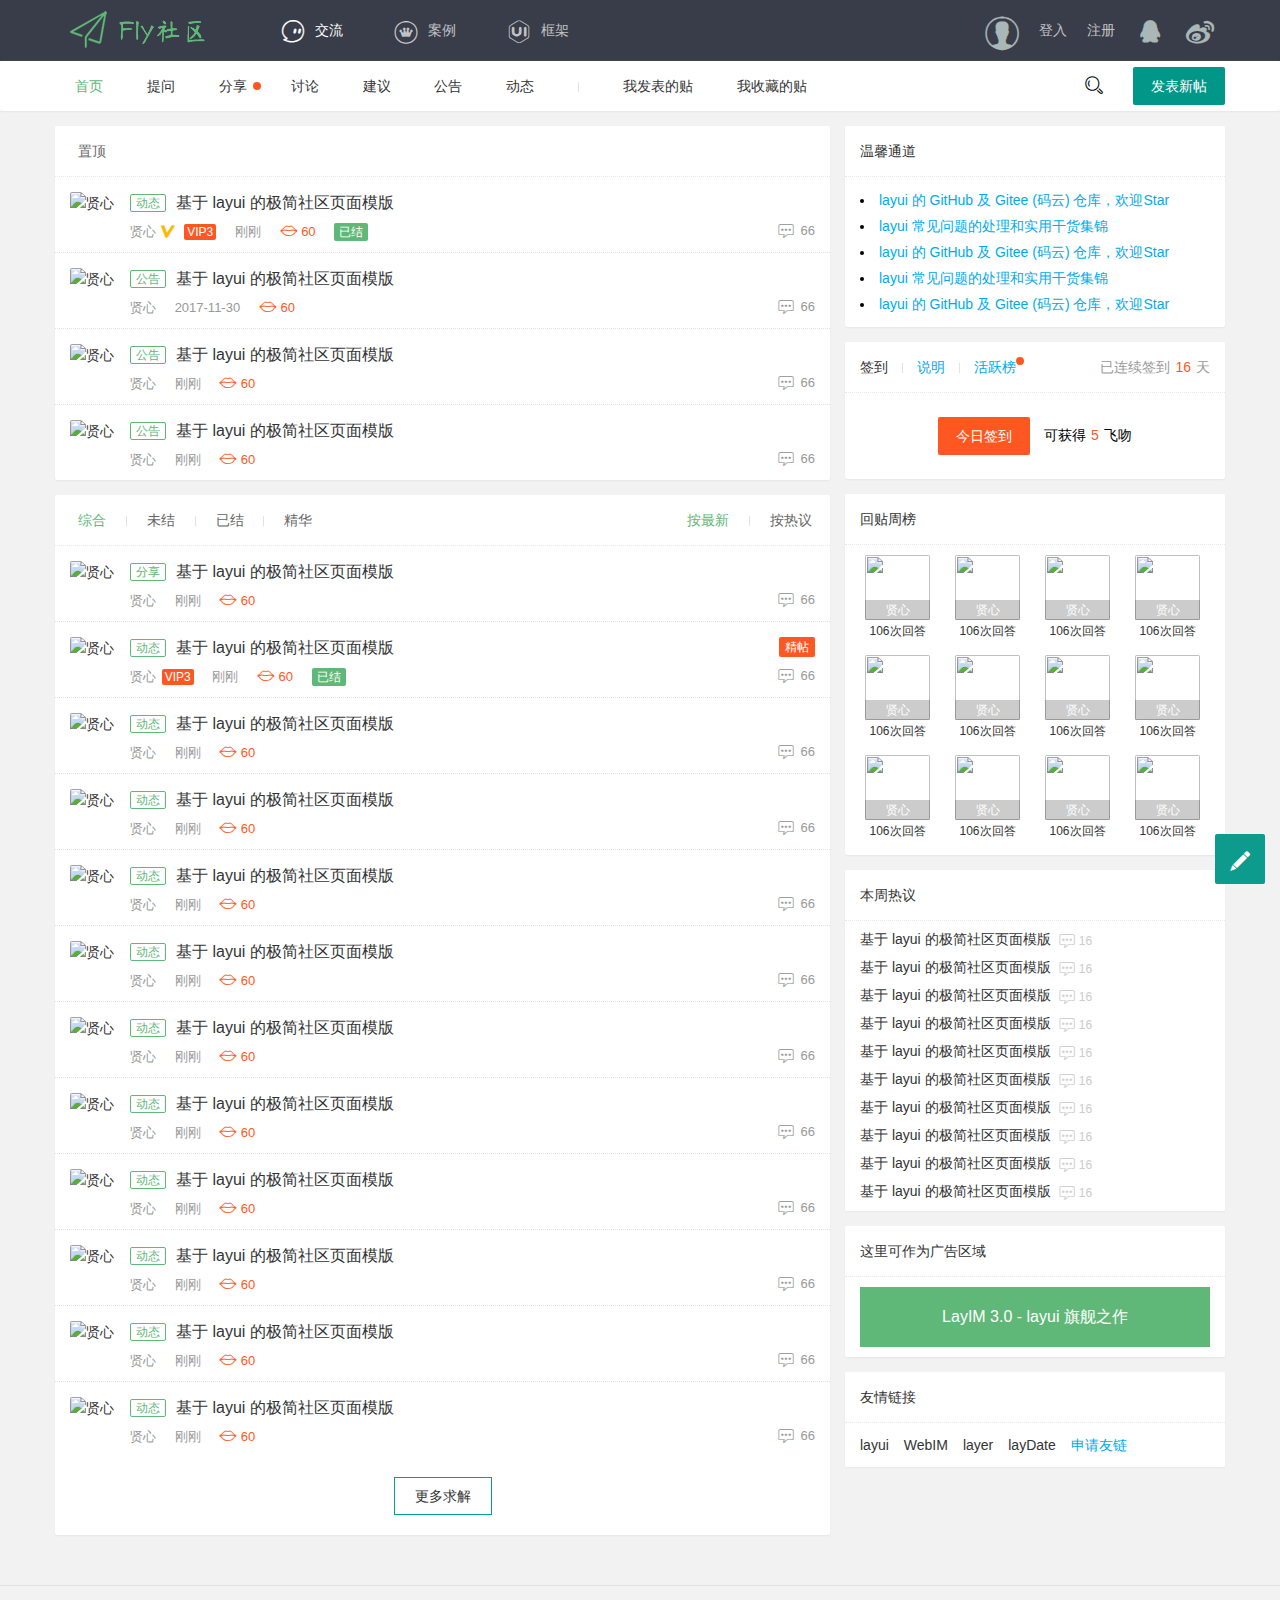
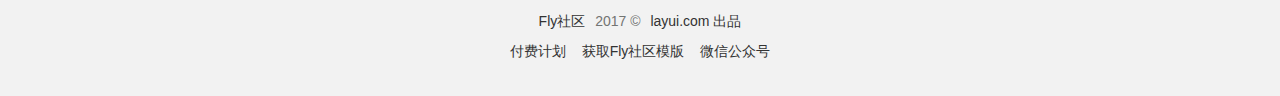
==== ui/html/index.html @ 2e4b416d "UI设计" ====
<!DOCTYPE html>
<html>
<head>
  <meta charset="utf-8">
  <title>基于 layui 的极简社区页面模版</title>
  <meta name="viewport" content="width=device-width, initial-scale=1, maximum-scale=1">
  <meta name="keywords" content="fly,layui,前端社区">
  <meta name="description" content="Fly社区是模块化前端UI框架Layui的官网社区，致力于为web开发提供强劲动力">
  <link rel="stylesheet" href="../res/layui/css/layui.css">
  <link rel="stylesheet" href="../res/css/global.css">
</head>
<body>

<div class="fly-header layui-bg-black">
  <div class="layui-container">
    <a class="fly-logo" href="/">
      <img src="../res/images/logo.png" alt="layui">
    </a>
    <ul class="layui-nav fly-nav layui-hide-xs">
      <li class="layui-nav-item layui-this">
        <a href="/"><i class="iconfont icon-jiaoliu"></i>交流</a>
      </li>
      <li class="layui-nav-item">
        <a href="case/case.html"><i class="iconfont icon-iconmingxinganli"></i>案例</a>
      </li>
      <li class="layui-nav-item">
        <a href="http://www.layui.com/" target="_blank"><i class="iconfont icon-ui"></i>框架</a>
      </li>
    </ul>
    
    <ul class="layui-nav fly-nav-user">
      
      <!-- 未登入的状态 -->
      <li class="layui-nav-item">
        <a class="iconfont icon-touxiang layui-hide-xs" href="user/login.html"></a>
      </li>
      <li class="layui-nav-item">
        <a href="user/login.html">登入</a>
      </li>
      <li class="layui-nav-item">
        <a href="user/reg.html">注册</a>
      </li>
      <li class="layui-nav-item layui-hide-xs">
        <a href="/app/qq/" onclick="layer.msg('正在通过QQ登入', {icon:16, shade: 0.1, time:0})" title="QQ登入" class="iconfont icon-qq"></a>
      </li>
      <li class="layui-nav-item layui-hide-xs">
        <a href="/app/weibo/" onclick="layer.msg('正在通过微博登入', {icon:16, shade: 0.1, time:0})" title="微博登入" class="iconfont icon-weibo"></a>
      </li>
      
      <!-- 登入后的状态 -->
      <!--
      <li class="layui-nav-item">
        <a class="fly-nav-avatar" href="javascript:;">
          <cite class="layui-hide-xs">贤心</cite>
          <i class="iconfont icon-renzheng layui-hide-xs" title="认证信息：layui 作者"></i>
          <i class="layui-badge fly-badge-vip layui-hide-xs">VIP3</i>
          <img src="https://tva1.sinaimg.cn/crop.0.0.118.118.180/5db11ff4gw1e77d3nqrv8j203b03cweg.jpg">
        </a>
        <dl class="layui-nav-child">
          <dd><a href="user/set.html"><i class="layui-icon">&#xe620;</i>基本设置</a></dd>
          <dd><a href="user/message.html"><i class="iconfont icon-tongzhi" style="top: 4px;"></i>我的消息</a></dd>
          <dd><a href="user/home.html"><i class="layui-icon" style="margin-left: 2px; font-size: 22px;">&#xe68e;</i>我的主页</a></dd>
          <hr style="margin: 5px 0;">
          <dd><a href="/user/logout/" style="text-align: center;">退出</a></dd>
        </dl>
      </li>
      -->
    </ul>
  </div>
</div>

<div class="fly-panel fly-column">
  <div class="layui-container">
    <ul class="layui-clear">
      <li class="layui-hide-xs layui-this"><a href="/">首页</a></li> 
      <li><a href="jie/index.html">提问</a></li> 
      <li><a href="jie/index.html">分享<span class="layui-badge-dot"></span></a></li> 
      <li><a href="jie/index.html">讨论</a></li> 
      <li><a href="jie/index.html">建议</a></li> 
      <li><a href="jie/index.html">公告</a></li> 
      <li><a href="jie/index.html">动态</a></li> 
      <li class="layui-hide-xs layui-hide-sm layui-show-md-inline-block"><span class="fly-mid"></span></li> 
      
      <!-- 用户登入后显示 -->
      <li class="layui-hide-xs layui-hide-sm layui-show-md-inline-block"><a href="user/index.html">我发表的贴</a></li> 
      <li class="layui-hide-xs layui-hide-sm layui-show-md-inline-block"><a href="user/index.html#collection">我收藏的贴</a></li> 
    </ul> 
    
    <div class="fly-column-right layui-hide-xs"> 
      <span class="fly-search"><i class="layui-icon"></i></span> 
      <a href="jie/add.html" class="layui-btn">发表新帖</a> 
    </div> 
    <div class="layui-hide-sm layui-show-xs-block" style="margin-top: -10px; padding-bottom: 10px; text-align: center;"> 
      <a href="jie/add.html" class="layui-btn">发表新帖</a> 
    </div> 
  </div>
</div>

<div class="layui-container">
  <div class="layui-row layui-col-space15">
    <div class="layui-col-md8">
      <div class="fly-panel">
        <div class="fly-panel-title fly-filter">
          <a>置顶</a>
          <a href="#signin" class="layui-hide-sm layui-show-xs-block fly-right" id="LAY_goSignin" style="color: #FF5722;">去签到</a>
        </div>
        <ul class="fly-list">
          <li>
            <a href="user/home.html" class="fly-avatar">
              <img src="https://tva1.sinaimg.cn/crop.0.0.118.118.180/5db11ff4gw1e77d3nqrv8j203b03cweg.jpg" alt="贤心">
            </a>
            <h2>
              <a class="layui-badge">动态</a>
              <a href="jie/detail.html">基于 layui 的极简社区页面模版</a>
            </h2>
            <div class="fly-list-info">
              <a href="user/home.html" link>
                <cite>贤心</cite>
                <i class="iconfont icon-renzheng" title="认证信息：XXX"></i>
                <i class="layui-badge fly-badge-vip">VIP3</i>
              </a>
              <span>刚刚</span>
              
              <span class="fly-list-kiss layui-hide-xs" title="悬赏飞吻"><i class="iconfont icon-kiss"></i> 60</span>
              <span class="layui-badge fly-badge-accept layui-hide-xs">已结</span>
              <span class="fly-list-nums"> 
                <i class="iconfont icon-pinglun1" title="回答"></i> 66
              </span>
            </div>
            <div class="fly-list-badge">
              <!--
              <span class="layui-badge layui-bg-black">置顶</span>
              <span class="layui-badge layui-bg-red">精帖</span>
              -->
            </div>
          </li>
          <li>
            <a href="user/home.html" class="fly-avatar">
              <img src="https://tva1.sinaimg.cn/crop.0.0.118.118.180/5db11ff4gw1e77d3nqrv8j203b03cweg.jpg" alt="贤心">
            </a>
            <h2>
              <a class="layui-badge">公告</a>
              <a href="jie/detail.html">基于 layui 的极简社区页面模版</a>
            </h2>
            <div class="fly-list-info">
              <a href="user/home.html" link>
                <cite>贤心</cite>
                <!--
                <i class="iconfont icon-renzheng" title="认证信息：XXX"></i>
                <i class="layui-badge fly-badge-vip">VIP3</i>
                -->
              </a>
              <span>2017-11-30</span>
              
              <span class="fly-list-kiss layui-hide-xs" title="悬赏飞吻"><i class="iconfont icon-kiss"></i> 60</span>
              <!--<span class="layui-badge fly-badge-accept layui-hide-xs">已结</span>-->
              <span class="fly-list-nums"> 
                <i class="iconfont icon-pinglun1" title="回答"></i> 66
              </span>
            </div>
            <div class="fly-list-badge">
              <!--
              <span class="layui-badge layui-bg-black">置顶</span>
              <span class="layui-badge layui-bg-red">精帖</span>
              -->
            </div>
          </li>
          <li>
            <a href="user/home.html" class="fly-avatar">
              <img src="https://tva1.sinaimg.cn/crop.0.0.118.118.180/5db11ff4gw1e77d3nqrv8j203b03cweg.jpg" alt="贤心">
            </a>
            <h2>
              <a class="layui-badge">公告</a>
              <a href="jie/detail.html">基于 layui 的极简社区页面模版</a>
            </h2>
            <div class="fly-list-info">
              <a href="user/home.html" link>
                <cite>贤心</cite>
                <!--
                <i class="iconfont icon-renzheng" title="认证信息：XXX"></i>
                <i class="layui-badge fly-badge-vip">VIP3</i>
                -->
              </a>
              <span>刚刚</span>
              
              <span class="fly-list-kiss layui-hide-xs" title="悬赏飞吻"><i class="iconfont icon-kiss"></i> 60</span>
              <!--<span class="layui-badge fly-badge-accept layui-hide-xs">已结</span>-->
              <span class="fly-list-nums"> 
                <i class="iconfont icon-pinglun1" title="回答"></i> 66
              </span>
            </div>
            <div class="fly-list-badge">
              <!--
              <span class="layui-badge layui-bg-black">置顶</span>
              <span class="layui-badge layui-bg-red">精帖</span>
              -->
            </div>
          </li>
          <li>
            <a href="user/home.html" class="fly-avatar">
              <img src="https://tva1.sinaimg.cn/crop.0.0.118.118.180/5db11ff4gw1e77d3nqrv8j203b03cweg.jpg" alt="贤心">
            </a>
            <h2>
              <a class="layui-badge">公告</a>
              <a href="jie/detail.html">基于 layui 的极简社区页面模版</a>
            </h2>
            <div class="fly-list-info">
              <a href="user/home.html" link>
                <cite>贤心</cite>
                <!--
                <i class="iconfont icon-renzheng" title="认证信息：XXX"></i>
                <i class="layui-badge fly-badge-vip">VIP3</i>
                -->
              </a>
              <span>刚刚</span>
              
              <span class="fly-list-kiss layui-hide-xs" title="悬赏飞吻"><i class="iconfont icon-kiss"></i> 60</span>
              <!--<span class="layui-badge fly-badge-accept layui-hide-xs">已结</span>-->
              <span class="fly-list-nums"> 
                <i class="iconfont icon-pinglun1" title="回答"></i> 66
              </span>
            </div>
            <div class="fly-list-badge">
              <!--
              <span class="layui-badge layui-bg-black">置顶</span>
              <span class="layui-badge layui-bg-red">精帖</span>
              -->
            </div>
          </li>
        </ul>
      </div>

      <div class="fly-panel" style="margin-bottom: 0;">
        
        <div class="fly-panel-title fly-filter">
          <a href="" class="layui-this">综合</a>
          <span class="fly-mid"></span>
          <a href="">未结</a>
          <span class="fly-mid"></span>
          <a href="">已结</a>
          <span class="fly-mid"></span>
          <a href="">精华</a>
          <span class="fly-filter-right layui-hide-xs">
            <a href="" class="layui-this">按最新</a>
            <span class="fly-mid"></span>
            <a href="">按热议</a>
          </span>
        </div>

        <ul class="fly-list">          
          <li>
            <a href="user/home.html" class="fly-avatar">
              <img src="https://tva1.sinaimg.cn/crop.0.0.118.118.180/5db11ff4gw1e77d3nqrv8j203b03cweg.jpg" alt="贤心">
            </a>
            <h2>
              <a class="layui-badge">分享</a>
              <a href="jie/detail.html">基于 layui 的极简社区页面模版</a>
            </h2>
            <div class="fly-list-info">
              <a href="user/home.html" link>
                <cite>贤心</cite>
                <!--
                <i class="iconfont icon-renzheng" title="认证信息：XXX"></i>
                <i class="layui-badge fly-badge-vip">VIP3</i>
                -->
              </a>
              <span>刚刚</span>
              
              <span class="fly-list-kiss layui-hide-xs" title="悬赏飞吻"><i class="iconfont icon-kiss"></i> 60</span>
              <!--<span class="layui-badge fly-badge-accept layui-hide-xs">已结</span>-->
              <span class="fly-list-nums"> 
                <i class="iconfont icon-pinglun1" title="回答"></i> 66
              </span>
            </div>
            <div class="fly-list-badge">
              <!--<span class="layui-badge layui-bg-red">精帖</span>-->
            </div>
          </li>
          <li>
            <a href="user/home.html" class="fly-avatar">
              <img src="https://tva1.sinaimg.cn/crop.0.0.118.118.180/5db11ff4gw1e77d3nqrv8j203b03cweg.jpg" alt="贤心">
            </a>
            <h2>
              <a class="layui-badge">动态</a>
              <a href="jie/detail.html">基于 layui 的极简社区页面模版</a>
            </h2>
            <div class="fly-list-info">
              <a href="user/home.html" link>
                <cite>贤心</cite>
                <!--<i class="iconfont icon-renzheng" title="认证信息：XXX"></i>-->
                <i class="layui-badge fly-badge-vip">VIP3</i>
              </a>
              <span>刚刚</span>
              
              <span class="fly-list-kiss layui-hide-xs" title="悬赏飞吻"><i class="iconfont icon-kiss"></i> 60</span>
              <span class="layui-badge fly-badge-accept layui-hide-xs">已结</span>
              <span class="fly-list-nums"> 
                <i class="iconfont icon-pinglun1" title="回答"></i> 66
              </span>
            </div>
            <div class="fly-list-badge">
              <span class="layui-badge layui-bg-red">精帖</span>
            </div>
          </li>
          <li>
            <a href="user/home.html" class="fly-avatar">
              <img src="https://tva1.sinaimg.cn/crop.0.0.118.118.180/5db11ff4gw1e77d3nqrv8j203b03cweg.jpg" alt="贤心">
            </a>
            <h2>
              <a class="layui-badge">动态</a>
              <a href="jie/detail.html">基于 layui 的极简社区页面模版</a>
            </h2>
            <div class="fly-list-info">
              <a href="user/home.html" link>
                <cite>贤心</cite>
                <!--
                <i class="iconfont icon-renzheng" title="认证信息：XXX"></i>
                <i class="layui-badge fly-badge-vip">VIP3</i>
                -->
              </a>
              <span>刚刚</span>
              
              <span class="fly-list-kiss layui-hide-xs" title="悬赏飞吻"><i class="iconfont icon-kiss"></i> 60</span>
              <!--<span class="layui-badge fly-badge-accept layui-hide-xs">已结</span>-->
              <span class="fly-list-nums"> 
                <i class="iconfont icon-pinglun1" title="回答"></i> 66
              </span>
            </div>
            <div class="fly-list-badge">
              <!--<span class="layui-badge layui-bg-red">精帖</span>-->
            </div>
          </li>
          <li>
            <a href="user/home.html" class="fly-avatar">
              <img src="https://tva1.sinaimg.cn/crop.0.0.118.118.180/5db11ff4gw1e77d3nqrv8j203b03cweg.jpg" alt="贤心">
            </a>
            <h2>
              <a class="layui-badge">动态</a>
              <a href="jie/detail.html">基于 layui 的极简社区页面模版</a>
            </h2>
            <div class="fly-list-info">
              <a href="user/home.html" link>
                <cite>贤心</cite>
                <!--
                <i class="iconfont icon-renzheng" title="认证信息：XXX"></i>
                <i class="layui-badge fly-badge-vip">VIP3</i>
                -->
              </a>
              <span>刚刚</span>
              
              <span class="fly-list-kiss layui-hide-xs" title="悬赏飞吻"><i class="iconfont icon-kiss"></i> 60</span>
              <!--<span class="layui-badge fly-badge-accept layui-hide-xs">已结</span>-->
              <span class="fly-list-nums"> 
                <i class="iconfont icon-pinglun1" title="回答"></i> 66
              </span>
            </div>
            <div class="fly-list-badge">
              <!--<span class="layui-badge layui-bg-red">精帖</span>-->
            </div>
          </li>
          <li>
            <a href="user/home.html" class="fly-avatar">
              <img src="https://tva1.sinaimg.cn/crop.0.0.118.118.180/5db11ff4gw1e77d3nqrv8j203b03cweg.jpg" alt="贤心">
            </a>
            <h2>
              <a class="layui-badge">动态</a>
              <a href="jie/detail.html">基于 layui 的极简社区页面模版</a>
            </h2>
            <div class="fly-list-info">
              <a href="user/home.html" link>
                <cite>贤心</cite>
                <!--
                <i class="iconfont icon-renzheng" title="认证信息：XXX"></i>
                <i class="layui-badge fly-badge-vip">VIP3</i>
                -->
              </a>
              <span>刚刚</span>
              
              <span class="fly-list-kiss layui-hide-xs" title="悬赏飞吻"><i class="iconfont icon-kiss"></i> 60</span>
              <!--<span class="layui-badge fly-badge-accept layui-hide-xs">已结</span>-->
              <span class="fly-list-nums"> 
                <i class="iconfont icon-pinglun1" title="回答"></i> 66
              </span>
            </div>
            <div class="fly-list-badge">
              <!--<span class="layui-badge layui-bg-red">精帖</span>-->
            </div>
          </li>
          <li>
            <a href="user/home.html" class="fly-avatar">
              <img src="https://tva1.sinaimg.cn/crop.0.0.118.118.180/5db11ff4gw1e77d3nqrv8j203b03cweg.jpg" alt="贤心">
            </a>
            <h2>
              <a class="layui-badge">动态</a>
              <a href="jie/detail.html">基于 layui 的极简社区页面模版</a>
            </h2>
            <div class="fly-list-info">
              <a href="user/home.html" link>
                <cite>贤心</cite>
                <!--
                <i class="iconfont icon-renzheng" title="认证信息：XXX"></i>
                <i class="layui-badge fly-badge-vip">VIP3</i>
                -->
              </a>
              <span>刚刚</span>
              
              <span class="fly-list-kiss layui-hide-xs" title="悬赏飞吻"><i class="iconfont icon-kiss"></i> 60</span>
              <!--<span class="layui-badge fly-badge-accept layui-hide-xs">已结</span>-->
              <span class="fly-list-nums"> 
                <i class="iconfont icon-pinglun1" title="回答"></i> 66
              </span>
            </div>
            <div class="fly-list-badge">
              <!--<span class="layui-badge layui-bg-red">精帖</span>-->
            </div>
          </li>
          <li>
            <a href="user/home.html" class="fly-avatar">
              <img src="https://tva1.sinaimg.cn/crop.0.0.118.118.180/5db11ff4gw1e77d3nqrv8j203b03cweg.jpg" alt="贤心">
            </a>
            <h2>
              <a class="layui-badge">动态</a>
              <a href="jie/detail.html">基于 layui 的极简社区页面模版</a>
            </h2>
            <div class="fly-list-info">
              <a href="user/home.html" link>
                <cite>贤心</cite>
                <!--
                <i class="iconfont icon-renzheng" title="认证信息：XXX"></i>
                <i class="layui-badge fly-badge-vip">VIP3</i>
                -->
              </a>
              <span>刚刚</span>
              
              <span class="fly-list-kiss layui-hide-xs" title="悬赏飞吻"><i class="iconfont icon-kiss"></i> 60</span>
              <!--<span class="layui-badge fly-badge-accept layui-hide-xs">已结</span>-->
              <span class="fly-list-nums"> 
                <i class="iconfont icon-pinglun1" title="回答"></i> 66
              </span>
            </div>
            <div class="fly-list-badge">
              <!--<span class="layui-badge layui-bg-red">精帖</span>-->
            </div>
          </li>
          <li>
            <a href="user/home.html" class="fly-avatar">
              <img src="https://tva1.sinaimg.cn/crop.0.0.118.118.180/5db11ff4gw1e77d3nqrv8j203b03cweg.jpg" alt="贤心">
            </a>
            <h2>
              <a class="layui-badge">动态</a>
              <a href="jie/detail.html">基于 layui 的极简社区页面模版</a>
            </h2>
            <div class="fly-list-info">
              <a href="user/home.html" link>
                <cite>贤心</cite>
                <!--
                <i class="iconfont icon-renzheng" title="认证信息：XXX"></i>
                <i class="layui-badge fly-badge-vip">VIP3</i>
                -->
              </a>
              <span>刚刚</span>
              
              <span class="fly-list-kiss layui-hide-xs" title="悬赏飞吻"><i class="iconfont icon-kiss"></i> 60</span>
              <!--<span class="layui-badge fly-badge-accept layui-hide-xs">已结</span>-->
              <span class="fly-list-nums"> 
                <i class="iconfont icon-pinglun1" title="回答"></i> 66
              </span>
            </div>
            <div class="fly-list-badge">
              <!--<span class="layui-badge layui-bg-red">精帖</span>-->
            </div>
          </li>
          <li>
            <a href="user/home.html" class="fly-avatar">
              <img src="https://tva1.sinaimg.cn/crop.0.0.118.118.180/5db11ff4gw1e77d3nqrv8j203b03cweg.jpg" alt="贤心">
            </a>
            <h2>
              <a class="layui-badge">动态</a>
              <a href="jie/detail.html">基于 layui 的极简社区页面模版</a>
            </h2>
            <div class="fly-list-info">
              <a href="user/home.html" link>
                <cite>贤心</cite>
                <!--
                <i class="iconfont icon-renzheng" title="认证信息：XXX"></i>
                <i class="layui-badge fly-badge-vip">VIP3</i>
                -->
              </a>
              <span>刚刚</span>
              
              <span class="fly-list-kiss layui-hide-xs" title="悬赏飞吻"><i class="iconfont icon-kiss"></i> 60</span>
              <!--<span class="layui-badge fly-badge-accept layui-hide-xs">已结</span>-->
              <span class="fly-list-nums"> 
                <i class="iconfont icon-pinglun1" title="回答"></i> 66
              </span>
            </div>
            <div class="fly-list-badge">
              <!--<span class="layui-badge layui-bg-red">精帖</span>-->
            </div>
          </li>
          <li>
            <a href="user/home.html" class="fly-avatar">
              <img src="https://tva1.sinaimg.cn/crop.0.0.118.118.180/5db11ff4gw1e77d3nqrv8j203b03cweg.jpg" alt="贤心">
            </a>
            <h2>
              <a class="layui-badge">动态</a>
              <a href="jie/detail.html">基于 layui 的极简社区页面模版</a>
            </h2>
            <div class="fly-list-info">
              <a href="user/home.html" link>
                <cite>贤心</cite>
                <!--
                <i class="iconfont icon-renzheng" title="认证信息：XXX"></i>
                <i class="layui-badge fly-badge-vip">VIP3</i>
                -->
              </a>
              <span>刚刚</span>
              
              <span class="fly-list-kiss layui-hide-xs" title="悬赏飞吻"><i class="iconfont icon-kiss"></i> 60</span>
              <!--<span class="layui-badge fly-badge-accept layui-hide-xs">已结</span>-->
              <span class="fly-list-nums"> 
                <i class="iconfont icon-pinglun1" title="回答"></i> 66
              </span>
            </div>
            <div class="fly-list-badge">
              <!--<span class="layui-badge layui-bg-red">精帖</span>-->
            </div>
          </li>
          <li>
            <a href="user/home.html" class="fly-avatar">
              <img src="https://tva1.sinaimg.cn/crop.0.0.118.118.180/5db11ff4gw1e77d3nqrv8j203b03cweg.jpg" alt="贤心">
            </a>
            <h2>
              <a class="layui-badge">动态</a>
              <a href="jie/detail.html">基于 layui 的极简社区页面模版</a>
            </h2>
            <div class="fly-list-info">
              <a href="user/home.html" link>
                <cite>贤心</cite>
                <!--
                <i class="iconfont icon-renzheng" title="认证信息：XXX"></i>
                <i class="layui-badge fly-badge-vip">VIP3</i>
                -->
              </a>
              <span>刚刚</span>
              
              <span class="fly-list-kiss layui-hide-xs" title="悬赏飞吻"><i class="iconfont icon-kiss"></i> 60</span>
              <!--<span class="layui-badge fly-badge-accept layui-hide-xs">已结</span>-->
              <span class="fly-list-nums"> 
                <i class="iconfont icon-pinglun1" title="回答"></i> 66
              </span>
            </div>
            <div class="fly-list-badge">
              <!--<span class="layui-badge layui-bg-red">精帖</span>-->
            </div>
          </li>
          <li>
            <a href="user/home.html" class="fly-avatar">
              <img src="https://tva1.sinaimg.cn/crop.0.0.118.118.180/5db11ff4gw1e77d3nqrv8j203b03cweg.jpg" alt="贤心">
            </a>
            <h2>
              <a class="layui-badge">动态</a>
              <a href="jie/detail.html">基于 layui 的极简社区页面模版</a>
            </h2>
            <div class="fly-list-info">
              <a href="user/home.html" link>
                <cite>贤心</cite>
                <!--
                <i class="iconfont icon-renzheng" title="认证信息：XXX"></i>
                <i class="layui-badge fly-badge-vip">VIP3</i>
                -->
              </a>
              <span>刚刚</span>
              
              <span class="fly-list-kiss layui-hide-xs" title="悬赏飞吻"><i class="iconfont icon-kiss"></i> 60</span>
              <!--<span class="layui-badge fly-badge-accept layui-hide-xs">已结</span>-->
              <span class="fly-list-nums"> 
                <i class="iconfont icon-pinglun1" title="回答"></i> 66
              </span>
            </div>
            <div class="fly-list-badge">
              <!--<span class="layui-badge layui-bg-red">精帖</span>-->
            </div>
          </li>
        </ul>
        <div style="text-align: center">
          <div class="laypage-main">
            <a href="jie/index.html" class="laypage-next">更多求解</a>
          </div>
        </div>

      </div>
    </div>
    <div class="layui-col-md4">

      <div class="fly-panel">
        <h3 class="fly-panel-title">温馨通道</h3>
        <ul class="fly-panel-main fly-list-static">
          <li>
            <a href="http://fly.layui.com/jie/4281/" target="_blank">layui 的 GitHub 及 Gitee (码云) 仓库，欢迎Star</a>
          </li>
          <li>
            <a href="http://fly.layui.com/jie/5366/" target="_blank">
              layui 常见问题的处理和实用干货集锦
            </a>
          </li>
          <li>
            <a href="http://fly.layui.com/jie/4281/" target="_blank">layui 的 GitHub 及 Gitee (码云) 仓库，欢迎Star</a>
          </li>
          <li>
            <a href="http://fly.layui.com/jie/5366/" target="_blank">
              layui 常见问题的处理和实用干货集锦
            </a>
          </li>
          <li>
            <a href="http://fly.layui.com/jie/4281/" target="_blank">layui 的 GitHub 及 Gitee (码云) 仓库，欢迎Star</a>
          </li>
        </ul>
      </div>


      <div class="fly-panel fly-signin">
        <div class="fly-panel-title">
          签到
          <i class="fly-mid"></i> 
          <a href="javascript:;" class="fly-link" id="LAY_signinHelp">说明</a>
          <i class="fly-mid"></i> 
          <a href="javascript:;" class="fly-link" id="LAY_signinTop">活跃榜<span class="layui-badge-dot"></span></a>
          <span class="fly-signin-days">已连续签到<cite>16</cite>天</span>
        </div>
        <div class="fly-panel-main fly-signin-main">
          <button class="layui-btn layui-btn-danger" id="LAY_signin">今日签到</button>
          <span>可获得<cite>5</cite>飞吻</span>
          
          <!-- 已签到状态 -->
          <!--
          <button class="layui-btn layui-btn-disabled">今日已签到</button>
          <span>获得了<cite>20</cite>飞吻</span>
          -->
        </div>
      </div>

      <div class="fly-panel fly-rank fly-rank-reply" id="LAY_replyRank">
        <h3 class="fly-panel-title">回贴周榜</h3>
        <dl>
          <!--<i class="layui-icon fly-loading">&#xe63d;</i>-->
          <dd>
            <a href="user/home.html">
              <img src="https://tva1.sinaimg.cn/crop.0.0.118.118.180/5db11ff4gw1e77d3nqrv8j203b03cweg.jpg"><cite>贤心</cite><i>106次回答</i>
            </a>
          </dd>
          <dd>
            <a href="user/home.html">
              <img src="https://tva1.sinaimg.cn/crop.0.0.118.118.180/5db11ff4gw1e77d3nqrv8j203b03cweg.jpg"><cite>贤心</cite><i>106次回答</i>
            </a>
          </dd>
          <dd>
            <a href="user/home.html">
              <img src="https://tva1.sinaimg.cn/crop.0.0.118.118.180/5db11ff4gw1e77d3nqrv8j203b03cweg.jpg"><cite>贤心</cite><i>106次回答</i>
            </a>
          </dd>
          <dd>
            <a href="user/home.html">
              <img src="https://tva1.sinaimg.cn/crop.0.0.118.118.180/5db11ff4gw1e77d3nqrv8j203b03cweg.jpg"><cite>贤心</cite><i>106次回答</i>
            </a>
          </dd>
          <dd>
            <a href="user/home.html">
              <img src="https://tva1.sinaimg.cn/crop.0.0.118.118.180/5db11ff4gw1e77d3nqrv8j203b03cweg.jpg"><cite>贤心</cite><i>106次回答</i>
            </a>
          </dd>
          <dd>
            <a href="user/home.html">
              <img src="https://tva1.sinaimg.cn/crop.0.0.118.118.180/5db11ff4gw1e77d3nqrv8j203b03cweg.jpg"><cite>贤心</cite><i>106次回答</i>
            </a>
          </dd>
          <dd>
            <a href="user/home.html">
              <img src="https://tva1.sinaimg.cn/crop.0.0.118.118.180/5db11ff4gw1e77d3nqrv8j203b03cweg.jpg"><cite>贤心</cite><i>106次回答</i>
            </a>
          </dd>
          <dd>
            <a href="user/home.html">
              <img src="https://tva1.sinaimg.cn/crop.0.0.118.118.180/5db11ff4gw1e77d3nqrv8j203b03cweg.jpg"><cite>贤心</cite><i>106次回答</i>
            </a>
          </dd>
          <dd>
            <a href="user/home.html">
              <img src="https://tva1.sinaimg.cn/crop.0.0.118.118.180/5db11ff4gw1e77d3nqrv8j203b03cweg.jpg"><cite>贤心</cite><i>106次回答</i>
            </a>
          </dd>
          <dd>
            <a href="user/home.html">
              <img src="https://tva1.sinaimg.cn/crop.0.0.118.118.180/5db11ff4gw1e77d3nqrv8j203b03cweg.jpg"><cite>贤心</cite><i>106次回答</i>
            </a>
          </dd>
          <dd>
            <a href="user/home.html">
              <img src="https://tva1.sinaimg.cn/crop.0.0.118.118.180/5db11ff4gw1e77d3nqrv8j203b03cweg.jpg"><cite>贤心</cite><i>106次回答</i>
            </a>
          </dd>
          <dd>
            <a href="user/home.html">
              <img src="https://tva1.sinaimg.cn/crop.0.0.118.118.180/5db11ff4gw1e77d3nqrv8j203b03cweg.jpg"><cite>贤心</cite><i>106次回答</i>
            </a>
          </dd>
        </dl>
      </div>

      <dl class="fly-panel fly-list-one">
        <dt class="fly-panel-title">本周热议</dt>
        <dd>
          <a href="jie/detail.html">基于 layui 的极简社区页面模版</a>
          <span><i class="iconfont icon-pinglun1"></i> 16</span>
        </dd>
        <dd>
          <a href="jie/detail.html">基于 layui 的极简社区页面模版</a>
          <span><i class="iconfont icon-pinglun1"></i> 16</span>
        </dd>
        <dd>
          <a href="jie/detail.html">基于 layui 的极简社区页面模版</a>
          <span><i class="iconfont icon-pinglun1"></i> 16</span>
        </dd>
        <dd>
          <a href="jie/detail.html">基于 layui 的极简社区页面模版</a>
          <span><i class="iconfont icon-pinglun1"></i> 16</span>
        </dd>
        <dd>
          <a href="jie/detail.html">基于 layui 的极简社区页面模版</a>
          <span><i class="iconfont icon-pinglun1"></i> 16</span>
        </dd>
        <dd>
          <a href="jie/detail.html">基于 layui 的极简社区页面模版</a>
          <span><i class="iconfont icon-pinglun1"></i> 16</span>
        </dd>
        <dd>
          <a href="jie/detail.html">基于 layui 的极简社区页面模版</a>
          <span><i class="iconfont icon-pinglun1"></i> 16</span>
        </dd>
        <dd>
          <a href="jie/detail.html">基于 layui 的极简社区页面模版</a>
          <span><i class="iconfont icon-pinglun1"></i> 16</span>
        </dd>
        <dd>
          <a href="jie/detail.html">基于 layui 的极简社区页面模版</a>
          <span><i class="iconfont icon-pinglun1"></i> 16</span>
        </dd>
        <dd>
          <a href="jie/detail.html">基于 layui 的极简社区页面模版</a>
          <span><i class="iconfont icon-pinglun1"></i> 16</span>
        </dd>

        <!-- 无数据时 -->
        <!--
        <div class="fly-none">没有相关数据</div>
        -->
      </dl>

      <div class="fly-panel">
        <div class="fly-panel-title">
          这里可作为广告区域
        </div>
        <div class="fly-panel-main">
          <a href="http://layim.layui.com/?from=fly" target="_blank" class="fly-zanzhu" time-limit="2017.09.25-2099.01.01" style="background-color: #5FB878;">LayIM 3.0 - layui 旗舰之作</a>
        </div>
      </div>
      
      <div class="fly-panel fly-link">
        <h3 class="fly-panel-title">友情链接</h3>
        <dl class="fly-panel-main">
          <dd><a href="http://www.layui.com/" target="_blank">layui</a><dd>
          <dd><a href="http://layim.layui.com/" target="_blank">WebIM</a><dd>
          <dd><a href="http://layer.layui.com/" target="_blank">layer</a><dd>
          <dd><a href="http://www.layui.com/laydate/" target="_blank">layDate</a><dd>
          <dd><a href="mailto:xianxin@layui-inc.com?subject=%E7%94%B3%E8%AF%B7Fly%E7%A4%BE%E5%8C%BA%E5%8F%8B%E9%93%BE" class="fly-link">申请友链</a><dd>
        </dl>
      </div>

    </div>
  </div>
</div>

<div class="fly-footer">
  <p><a href="http://fly.layui.com/" target="_blank">Fly社区</a> 2017 &copy; <a href="http://www.layui.com/" target="_blank">layui.com 出品</a></p>
  <p>
    <a href="http://fly.layui.com/jie/3147/" target="_blank">付费计划</a>
    <a href="http://www.layui.com/template/fly/" target="_blank">获取Fly社区模版</a>
    <a href="http://fly.layui.com/jie/2461/" target="_blank">微信公众号</a>
  </p>
</div>
 
<script src="../res/layui/layui.js"></script>
<script>
layui.cache.page = '';
layui.cache.user = {
  username: '游客'
  ,uid: -1
  ,avatar: '../res/images/avatar/00.jpg'
  ,experience: 83
  ,sex: '男'
};
layui.config({
  version: "3.0.0"
  ,base: '../res/mods/' //这里实际使用时，建议改成绝对路径
}).extend({
  fly: 'index'
}).use('fly');
</script>

<script type="text/javascript">var cnzz_protocol = (("https:" == document.location.protocol) ? " https://" : " http://");document.write(unescape("%3Cspan id='cnzz_stat_icon_30088308'%3E%3C/span%3E%3Cscript src='" + cnzz_protocol + "w.cnzz.com/c.php%3Fid%3D30088308' type='text/javascript'%3E%3C/script%3E"));</script>

</body>
</html>
---- ui/res/layui/css/layui.css ----
/** layui-v2.2.3 MIT License By http://www.layui.com */
 .layui-inline,img{display:inline-block;vertical-align:middle}h1,h2,h3,h4,h5,h6{font-weight:400}.layui-edge,.layui-header,.layui-inline,.layui-main{position:relative}.layui-btn,.layui-edge,.layui-inline,img{vertical-align:middle}blockquote,body,button,dd,div,dl,dt,form,h1,h2,h3,h4,h5,h6,input,li,ol,p,pre,td,textarea,th,ul{margin:0;padding:0;-webkit-tap-highlight-color:rgba(0,0,0,0)}a:active,a:hover{outline:0}img{border:none}li{list-style:none}table{border-collapse:collapse;border-spacing:0}h4,h5,h6{font-size:100%}button,input,optgroup,option,select,textarea{font-family:inherit;font-size:inherit;font-style:inherit;font-weight:inherit;outline:0}pre{white-space:pre-wrap;white-space:-moz-pre-wrap;white-space:-pre-wrap;white-space:-o-pre-wrap;word-wrap:break-word}body{line-height:24px;font:14px Helvetica Neue,Helvetica,PingFang SC,\5FAE\8F6F\96C5\9ED1,Tahoma,Arial,sans-serif}hr{height:1px;margin:10px 0;border:0;clear:both}a{color:#333;text-decoration:none}a:hover{color:#777}a cite{font-style:normal;*cursor:pointer}.layui-border-box,.layui-border-box *{box-sizing:border-box}.layui-box,.layui-box *{box-sizing:content-box}.layui-clear{clear:both;*zoom:1}.layui-clear:after{content:'\20';clear:both;*zoom:1;display:block;height:0}.layui-inline{*display:inline;*zoom:1}.layui-edge{display:inline-block;width:0;height:0;border-width:6px;border-style:dashed;border-color:transparent;overflow:hidden}.layui-edge-top{top:-4px;border-bottom-color:#999;border-bottom-style:solid}.layui-edge-right{border-left-color:#999;border-left-style:solid}.layui-edge-bottom{top:2px;border-top-color:#999;border-top-style:solid}.layui-edge-left{border-right-color:#999;border-right-style:solid}.layui-elip{text-overflow:ellipsis;overflow:hidden;white-space:nowrap}.layui-disabled,.layui-icon,.layui-unselect{-moz-user-select:none;-webkit-user-select:none;-ms-user-select:none}.layui-disabled,.layui-disabled:hover{color:#d2d2d2!important;cursor:not-allowed!important}.layui-circle{border-radius:100%}.layui-show{display:block!important}.layui-hide{display:none!important}@font-face{font-family:layui-icon;src:url(../font/iconfont.eot?v=220);src:url(../font/iconfont.eot?v=220#iefix) format('embedded-opentype'),url(../font/iconfont.svg?v=220#iconfont) format('svg'),url(../font/iconfont.woff?v=220) format('woff'),url(../font/iconfont.ttf?v=220) format('truetype')}.layui-icon{font-family:layui-icon!important;font-size:16px;font-style:normal;-webkit-font-smoothing:antialiased;-moz-osx-font-smoothing:grayscale}.layui-main{width:1140px;margin:0 auto}.layui-header{z-index:1000;height:60px}.layui-header a:hover{transition:all .5s;-webkit-transition:all .5s}.layui-side{position:fixed;top:0;bottom:0;z-index:999;width:200px;overflow-x:hidden}.layui-side-scroll{width:220px;height:100%;overflow-x:hidden}.layui-body{position:absolute;left:200px;right:0;top:0;bottom:0;z-index:998;width:auto;overflow:hidden;overflow-y:auto;box-sizing:border-box}.layui-layout-body{overflow:hidden}.layui-layout-admin .layui-header{background-color:#23262E}.layui-layout-admin .layui-side{top:60px;width:200px;overflow-x:hidden}.layui-layout-admin .layui-body{top:60px;bottom:44px}.layui-layout-admin .layui-main{width:auto;margin:0 15px}.layui-layout-admin .layui-footer{position:fixed;left:200px;right:0;bottom:0;height:44px;line-height:44px;padding:0 15px;background-color:#eee}.layui-layout-admin .layui-logo{position:absolute;left:0;top:0;width:200px;height:100%;line-height:60px;text-align:center;color:#009688;font-size:16px}.layui-layout-admin .layui-header .layui-nav{background:0 0}.layui-layout-left{position:absolute!important;left:200px;top:0}.layui-layout-right{position:absolute!important;right:0;top:0}.layui-container{position:relative;margin:0 auto;padding:0 15px;box-sizing:border-box}.layui-fluid{position:relative;margin:0 auto;padding:0 15px}.layui-row:after,.layui-row:before{content:'';display:block;clear:both}.layui-col-lg1,.layui-col-lg10,.layui-col-lg11,.layui-col-lg12,.layui-col-lg2,.layui-col-lg3,.layui-col-lg4,.layui-col-lg5,.layui-col-lg6,.layui-col-lg7,.layui-col-lg8,.layui-col-lg9,.layui-col-md1,.layui-col-md10,.layui-col-md11,.layui-col-md12,.layui-col-md2,.layui-col-md3,.layui-col-md4,.layui-col-md5,.layui-col-md6,.layui-col-md7,.layui-col-md8,.layui-col-md9,.layui-col-sm1,.layui-col-sm10,.layui-col-sm11,.layui-col-sm12,.layui-col-sm2,.layui-col-sm3,.layui-col-sm4,.layui-col-sm5,.layui-col-sm6,.layui-col-sm7,.layui-col-sm8,.layui-col-sm9,.layui-col-xs1,.layui-col-xs10,.layui-col-xs11,.layui-col-xs12,.layui-col-xs2,.layui-col-xs3,.layui-col-xs4,.layui-col-xs5,.layui-col-xs6,.layui-col-xs7,.layui-col-xs8,.layui-col-xs9{position:relative;display:block;box-sizing:border-box}.layui-col-xs1,.layui-col-xs10,.layui-col-xs11,.layui-col-xs12,.layui-col-xs2,.layui-col-xs3,.layui-col-xs4,.layui-col-xs5,.layui-col-xs6,.layui-col-xs7,.layui-col-xs8,.layui-col-xs9{float:left}.layui-col-xs1{width:8.33333333%}.layui-col-xs2{width:16.66666667%}.layui-col-xs3{width:25%}.layui-col-xs4{width:33.33333333%}.layui-col-xs5{width:41.66666667%}.layui-col-xs6{width:50%}.layui-col-xs7{width:58.33333333%}.layui-col-xs8{width:66.66666667%}.layui-col-xs9{width:75%}.layui-col-xs10{width:83.33333333%}.layui-col-xs11{width:91.66666667%}.layui-col-xs12{width:100%}.layui-col-xs-offset1{margin-left:8.33333333%}.layui-col-xs-offset2{margin-left:16.66666667%}.layui-col-xs-offset3{margin-left:25%}.layui-col-xs-offset4{margin-left:33.33333333%}.layui-col-xs-offset5{margin-left:41.66666667%}.layui-col-xs-offset6{margin-left:50%}.layui-col-xs-offset7{margin-left:58.33333333%}.layui-col-xs-offset8{margin-left:66.66666667%}.layui-col-xs-offset9{margin-left:75%}.layui-col-xs-offset10{margin-left:83.33333333%}.layui-col-xs-offset11{margin-left:91.66666667%}.layui-col-xs-offset12{margin-left:100%}@media screen and (max-width:768px){.layui-hide-xs{display:none!important}.layui-show-xs-block{display:block!important}.layui-show-xs-inline{display:inline!important}.layui-show-xs-inline-block{display:inline-block!important}}@media screen and (min-width:768px){.layui-container{width:750px}.layui-hide-sm{display:none!important}.layui-show-sm-block{display:block!important}.layui-show-sm-inline{display:inline!important}.layui-show-sm-inline-block{display:inline-block!important}.layui-col-sm1,.layui-col-sm10,.layui-col-sm11,.layui-col-sm12,.layui-col-sm2,.layui-col-sm3,.layui-col-sm4,.layui-col-sm5,.layui-col-sm6,.layui-col-sm7,.layui-col-sm8,.layui-col-sm9{float:left}.layui-col-sm1{width:8.33333333%}.layui-col-sm2{width:16.66666667%}.layui-col-sm3{width:25%}.layui-col-sm4{width:33.33333333%}.layui-col-sm5{width:41.66666667%}.layui-col-sm6{width:50%}.layui-col-sm7{width:58.33333333%}.layui-col-sm8{width:66.66666667%}.layui-col-sm9{width:75%}.layui-col-sm10{width:83.33333333%}.layui-col-sm11{width:91.66666667%}.layui-col-sm12{width:100%}.layui-col-sm-offset1{margin-left:8.33333333%}.layui-col-sm-offset2{margin-left:16.66666667%}.layui-col-sm-offset3{margin-left:25%}.layui-col-sm-offset4{margin-left:33.33333333%}.layui-col-sm-offset5{margin-left:41.66666667%}.layui-col-sm-offset6{margin-left:50%}.layui-col-sm-offset7{margin-left:58.33333333%}.layui-col-sm-offset8{margin-left:66.66666667%}.layui-col-sm-offset9{margin-left:75%}.layui-col-sm-offset10{margin-left:83.33333333%}.layui-col-sm-offset11{margin-left:91.66666667%}.layui-col-sm-offset12{margin-left:100%}}@media screen and (min-width:992px){.layui-container{width:970px}.layui-hide-md{display:none!important}.layui-show-md-block{display:block!important}.layui-show-md-inline{display:inline!important}.layui-show-md-inline-block{display:inline-block!important}.layui-col-md1,.layui-col-md10,.layui-col-md11,.layui-col-md12,.layui-col-md2,.layui-col-md3,.layui-col-md4,.layui-col-md5,.layui-col-md6,.layui-col-md7,.layui-col-md8,.layui-col-md9{float:left}.layui-col-md1{width:8.33333333%}.layui-col-md2{width:16.66666667%}.layui-col-md3{width:25%}.layui-col-md4{width:33.33333333%}.layui-col-md5{width:41.66666667%}.layui-col-md6{width:50%}.layui-col-md7{width:58.33333333%}.layui-col-md8{width:66.66666667%}.layui-col-md9{width:75%}.layui-col-md10{width:83.33333333%}.layui-col-md11{width:91.66666667%}.layui-col-md12{width:100%}.layui-col-md-offset1{margin-left:8.33333333%}.layui-col-md-offset2{margin-left:16.66666667%}.layui-col-md-offset3{margin-left:25%}.layui-col-md-offset4{margin-left:33.33333333%}.layui-col-md-offset5{margin-left:41.66666667%}.layui-col-md-offset6{margin-left:50%}.layui-col-md-offset7{margin-left:58.33333333%}.layui-col-md-offset8{margin-left:66.66666667%}.layui-col-md-offset9{margin-left:75%}.layui-col-md-offset10{margin-left:83.33333333%}.layui-col-md-offset11{margin-left:91.66666667%}.layui-col-md-offset12{margin-left:100%}}@media screen and (min-width:1200px){.layui-container{width:1170px}.layui-hide-lg{display:none!important}.layui-show-lg-block{display:block!important}.layui-show-lg-inline{display:inline!important}.layui-show-lg-inline-block{display:inline-block!important}.layui-col-lg1,.layui-col-lg10,.layui-col-lg11,.layui-col-lg12,.layui-col-lg2,.layui-col-lg3,.layui-col-lg4,.layui-col-lg5,.layui-col-lg6,.layui-col-lg7,.layui-col-lg8,.layui-col-lg9{float:left}.layui-col-lg1{width:8.33333333%}.layui-col-lg2{width:16.66666667%}.layui-col-lg3{width:25%}.layui-col-lg4{width:33.33333333%}.layui-col-lg5{width:41.66666667%}.layui-col-lg6{width:50%}.layui-col-lg7{width:58.33333333%}.layui-col-lg8{width:66.66666667%}.layui-col-lg9{width:75%}.layui-col-lg10{width:83.33333333%}.layui-col-lg11{width:91.66666667%}.layui-col-lg12{width:100%}.layui-col-lg-offset1{margin-left:8.33333333%}.layui-col-lg-offset2{margin-left:16.66666667%}.layui-col-lg-offset3{margin-left:25%}.layui-col-lg-offset4{margin-left:33.33333333%}.layui-col-lg-offset5{margin-left:41.66666667%}.layui-col-lg-offset6{margin-left:50%}.layui-col-lg-offset7{margin-left:58.33333333%}.layui-col-lg-offset8{margin-left:66.66666667%}.layui-col-lg-offset9{margin-left:75%}.layui-col-lg-offset10{margin-left:83.33333333%}.layui-col-lg-offset11{margin-left:91.66666667%}.layui-col-lg-offset12{margin-left:100%}}.layui-col-space1{margin:-.5px}.layui-col-space1>*{padding:.5px}.layui-col-space3{margin:-1.5px}.layui-col-space3>*{padding:1.5px}.layui-col-space5{margin:-2.5px}.layui-col-space5>*{padding:2.5px}.layui-col-space8{margin:-3.5px}.layui-col-space8>*{padding:3.5px}.layui-col-space10{margin:-5px}.layui-col-space10>*{padding:5px}.layui-col-space12{margin:-6px}.layui-col-space12>*{padding:6px}.layui-col-space15{margin:-7.5px}.layui-col-space15>*{padding:7.5px}.layui-col-space18{margin:-9px}.layui-col-space18>*{padding:9px}.layui-col-space20{margin:-10px}.layui-col-space20>*{padding:10px}.layui-col-space22{margin:-11px}.layui-col-space22>*{padding:11px}.layui-col-space25{margin:-12.5px}.layui-col-space25>*{padding:12.5px}.layui-col-space30{margin:-15px}.layui-col-space30>*{padding:15px}.layui-btn,.layui-input,.layui-select,.layui-textarea,.layui-upload-button{outline:0;-webkit-appearance:none;transition:all .3s;-webkit-transition:all .3s;box-sizing:border-box}.layui-elem-quote{margin-bottom:10px;padding:15px;line-height:22px;border-left:5px solid #009688;border-radius:0 2px 2px 0;background-color:#f2f2f2}.layui-quote-nm{border-style:solid;border-width:1px 1px 1px 5px;background:0 0}.layui-elem-field{margin-bottom:10px;padding:0;border-width:1px;border-style:solid}.layui-elem-field legend{margin-left:20px;padding:0 10px;font-size:20px;font-weight:300}.layui-field-title{margin:10px 0 20px;border-width:1px 0 0}.layui-field-box{padding:10px 15px}.layui-field-title .layui-field-box{padding:10px 0}.layui-progress{position:relative;height:6px;border-radius:20px;background-color:#e2e2e2}.layui-progress-bar{position:absolute;left:0;top:0;width:0;max-width:100%;height:6px;border-radius:20px;text-align:right;background-color:#5FB878;transition:all .3s;-webkit-transition:all .3s}.layui-progress-big,.layui-progress-big .layui-progress-bar{height:18px;line-height:18px}.layui-progress-text{position:relative;top:-18px;line-height:18px;font-size:12px;color:#666}.layui-progress-big .layui-progress-text{position:static;padding:0 10px;color:#fff}.layui-card-header,.layui-colla-title{position:relative;height:42px;color:#333;font-size:14px}.layui-card{margin-bottom:15px;border-radius:2px;background-color:#fff;box-shadow:0 1px 2px 0 rgba(0,0,0,.05)}.layui-card:last-child{margin-bottom:0}.layui-card-header{line-height:42px;padding:0 15px;border-bottom:1px solid #f6f6f6;border-radius:2px 2px 0 0}.layui-card-body{position:relative;padding:10px 15px;line-height:24px}.layui-card-body .layui-table{margin:5px 0}.layui-card .layui-tab{margin:0}.layui-collapse{border-width:1px;border-style:solid;border-radius:2px}.layui-colla-content,.layui-colla-item{border-top-width:1px;border-top-style:solid}.layui-colla-item:first-child{border-top:none}.layui-colla-title{line-height:42px;padding:0 15px 0 35px;background-color:#f2f2f2;cursor:pointer}.layui-colla-content{display:none;padding:10px 15px;line-height:22px;color:#666}.layui-bg-black,.layui-bg-blue,.layui-bg-cyan,.layui-bg-green,.layui-bg-orange,.layui-bg-red{color:#fff!important}.layui-colla-icon{position:absolute;left:15px;top:0;font-size:14px}.layui-bg-red{background-color:#FF5722!important}.layui-bg-orange{background-color:#FFB800!important}.layui-bg-green{background-color:#009688!important}.layui-bg-cyan{background-color:#2F4056!important}.layui-bg-blue{background-color:#1E9FFF!important}.layui-bg-black{background-color:#393D49!important}.layui-bg-gray{background-color:#eee!important;color:#666!important}.layui-badge-rim,.layui-colla-content,.layui-colla-item,.layui-collapse,.layui-elem-field,.layui-form-pane .layui-form-item[pane],.layui-form-pane .layui-form-label,.layui-input,.layui-layedit,.layui-layedit-tool,.layui-quote-nm,.layui-select,.layui-tab-bar,.layui-tab-card,.layui-tab-title,.layui-tab-title .layui-this:after,.layui-textarea{border-color:#e6e6e6}.layui-timeline-item:before,hr{background-color:#e6e6e6}.layui-text{line-height:22px;font-size:14px;color:#666}.layui-text h1,.layui-text h2,.layui-text h3{font-weight:500;color:#333}.layui-text h1{font-size:30px}.layui-text h2{font-size:24px}.layui-text h3{font-size:18px}.layui-text a:not(.layui-btn){color:#01AAED}.layui-text a:not(.layui-btn):hover{text-decoration:underline}.layui-text ul{padding:5px 0 5px 15px}.layui-text ul li{margin-top:5px;list-style-type:disc}.layui-text em,.layui-word-aux{color:#999!important;padding:0 5px!important}.layui-btn{display:inline-block;height:38px;line-height:38px;padding:0 18px;background-color:#009688;color:#fff;white-space:nowrap;text-align:center;font-size:14px;border:none;border-radius:2px;cursor:pointer;-moz-user-select:none;-webkit-user-select:none;-ms-user-select:none}.layui-btn:hover{opacity:.8;filter:alpha(opacity=80);color:#fff}.layui-btn:active{opacity:1;filter:alpha(opacity=100)}.layui-btn+.layui-btn{margin-left:10px}.layui-btn-radius{border-radius:100px}.layui-btn .layui-icon{margin-right:3px;font-size:18px;vertical-align:bottom;vertical-align:middle\9}.layui-btn-primary{border:1px solid #C9C9C9;background-color:#fff;color:#555}.layui-btn-primary:hover{border-color:#009688;color:#333}.layui-btn-normal{background-color:#1E9FFF}.layui-btn-warm{background-color:#FFB800}.layui-btn-danger{background-color:#FF5722}.layui-btn-disabled,.layui-btn-disabled:active,.layui-btn-disabled:hover{border:1px solid #e6e6e6;background-color:#FBFBFB;color:#C9C9C9;cursor:not-allowed;opacity:1}.layui-btn-lg{height:44px;line-height:44px;padding:0 25px;font-size:16px}.layui-btn-sm{height:30px;line-height:30px;padding:0 10px;font-size:12px}.layui-btn-sm i{font-size:16px!important}.layui-btn-xs{height:22px;line-height:22px;padding:0 5px;font-size:12px}.layui-btn-xs i{font-size:14px!important}.layui-btn-group{display:inline-block;vertical-align:middle;font-size:0}.layui-btn-group .layui-btn{margin-left:0!important;margin-right:0!important;border-left:1px solid rgba(255,255,255,.5);border-radius:0}.layui-btn-group .layui-btn-primary{border-left:none}.layui-btn-group .layui-btn-primary:hover{border-color:#C9C9C9;color:#009688}.layui-btn-group .layui-btn:first-child{border-left:none;border-radius:2px 0 0 2px}.layui-btn-group .layui-btn-primary:first-child{border-left:1px solid #c9c9c9}.layui-btn-group .layui-btn:last-child{border-radius:0 2px 2px 0}.layui-btn-group .layui-btn+.layui-btn{margin-left:0}.layui-btn-group+.layui-btn-group{margin-left:10px}.layui-input,.layui-select,.layui-textarea{height:38px;line-height:1.3;line-height:38px\9;border-width:1px;border-style:solid;background-color:#fff;border-radius:2px}.layui-input::-webkit-input-placeholder,.layui-select::-webkit-input-placeholder,.layui-textarea::-webkit-input-placeholder{line-height:1.3}.layui-form-label,.layui-form-mid,.layui-textarea{line-height:20px;position:relative}.layui-input,.layui-textarea{display:block;width:100%;padding-left:10px}.layui-input:hover,.layui-textarea:hover{border-color:#D2D2D2!important}.layui-input:focus,.layui-textarea:focus{border-color:#C9C9C9!important}.layui-textarea{min-height:100px;height:auto;padding:6px 10px;resize:vertical}.layui-select{padding:0 10px}.layui-form input[type=checkbox],.layui-form input[type=radio],.layui-form select{display:none}.layui-form [lay-ignore]{display:initial}.layui-form-item{margin-bottom:15px;clear:both;*zoom:1}.layui-form-item:after{content:'\20';clear:both;*zoom:1;display:block;height:0}.layui-form-label{float:left;display:block;padding:9px 15px;width:80px;font-weight:400;text-align:right}.layui-form-item .layui-inline{margin-bottom:5px;margin-right:10px}.layui-input-block,.layui-input-inline{position:relative}.layui-input-block{margin-left:110px;min-height:36px}.layui-input-inline{display:inline-block;vertical-align:middle}.layui-form-item .layui-input-inline{float:left;width:190px;margin-right:10px}.layui-form-text .layui-input-inline{width:auto}.layui-form-mid{float:left;display:block;padding:8px 0!important;margin-right:10px}.layui-form-danger+.layui-form-select .layui-input,.layui-form-danger:focus{border-color:#FF5722!important}.layui-form-select{position:relative}.layui-form-select .layui-input{padding-right:30px;cursor:pointer}.layui-form-select .layui-edge{position:absolute;right:10px;top:50%;margin-top:-3px;cursor:pointer;border-width:6px;border-top-color:#c2c2c2;border-top-style:solid;transition:all .3s;-webkit-transition:all .3s}.layui-form-select dl{display:none;position:absolute;left:0;top:42px;padding:5px 0;z-index:999;min-width:100%;border:1px solid #d2d2d2;max-height:300px;overflow-y:auto;background-color:#fff;border-radius:2px;box-shadow:0 2px 4px rgba(0,0,0,.12);box-sizing:border-box}.layui-form-select dl dd,.layui-form-select dl dt{padding:0 10px;line-height:36px;white-space:nowrap;overflow:hidden;text-overflow:ellipsis}.layui-form-select dl dt{font-size:12px;color:#999}.layui-form-select dl dd{cursor:pointer}.layui-form-select dl dd:hover{background-color:#f2f2f2}.layui-form-select .layui-select-group dd{padding-left:20px}.layui-form-select dl dd.layui-select-tips{padding-left:10px!important;color:#999}.layui-form-select dl dd.layui-this{background-color:#5FB878;color:#fff}.layui-form-checkbox,.layui-form-select dl dd.layui-disabled{background-color:#fff}.layui-form-selected dl{display:block}.layui-form-checkbox,.layui-form-checkbox *,.layui-form-radio,.layui-form-radio *,.layui-form-switch{display:inline-block;vertical-align:middle}.layui-form-selected .layui-edge{margin-top:-9px;-webkit-transform:rotate(180deg);transform:rotate(180deg);margin-top:-3px\9}:root .layui-form-selected .layui-edge{margin-top:-9px\0/IE9}.layui-form-selectup dl{top:auto;bottom:42px}.layui-select-none{margin:5px 0;text-align:center;color:#999}.layui-select-disabled .layui-disabled{border-color:#eee!important}.layui-select-disabled .layui-edge{border-top-color:#d2d2d2}.layui-form-checkbox{position:relative;height:30px;line-height:28px;margin-right:10px;padding-right:30px;border:1px solid #d2d2d2;cursor:pointer;font-size:0;border-radius:2px;-webkit-transition:.1s linear;transition:.1s linear;box-sizing:border-box}.layui-form-checkbox:hover{border:1px solid #c2c2c2}.layui-form-checkbox span{padding:0 10px;height:100%;font-size:14px;background-color:#d2d2d2;color:#fff;overflow:hidden;white-space:nowrap;text-overflow:ellipsis}.layui-form-checkbox:hover span{background-color:#c2c2c2}.layui-form-checkbox i{position:absolute;right:0;width:30px;color:#fff;font-size:20px;text-align:center}.layui-form-checkbox:hover i{color:#c2c2c2}.layui-form-checked,.layui-form-checked:hover{border-color:#5FB878}.layui-form-checked span,.layui-form-checked:hover span{background-color:#5FB878}.layui-form-checked i,.layui-form-checked:hover i{color:#5FB878}.layui-form-item .layui-form-checkbox{margin-top:4px}.layui-form-checkbox[lay-skin=primary]{height:auto!important;line-height:normal!important;border:none!important;margin-right:0;padding-right:0;background:0 0}.layui-form-checkbox[lay-skin=primary] span{float:right;padding-right:15px;line-height:18px;background:0 0;color:#666}.layui-form-checkbox[lay-skin=primary] i{position:relative;top:0;width:16px;height:16px;line-height:16px;border:1px solid #d2d2d2;font-size:12px;border-radius:2px;background-color:#fff;-webkit-transition:.1s linear;transition:.1s linear}.layui-form-checkbox[lay-skin=primary]:hover i{border-color:#5FB878;color:#fff}.layui-form-checked[lay-skin=primary] i{border-color:#5FB878;background-color:#5FB878;color:#fff}.layui-checkbox-disbaled[lay-skin=primary] span{background:0 0!important;color:#c2c2c2}.layui-checkbox-disbaled[lay-skin=primary]:hover i{border-color:#d2d2d2}.layui-form-item .layui-form-checkbox[lay-skin=primary]{margin-top:10px}.layui-form-switch{position:relative;height:22px;line-height:22px;width:42px;padding:0 5px;margin-top:8px;border:1px solid #d2d2d2;border-radius:20px;cursor:pointer;background-color:#fff;-webkit-transition:.1s linear;transition:.1s linear}.layui-form-switch i{position:absolute;left:5px;top:3px;width:16px;height:16px;border-radius:20px;background-color:#d2d2d2;-webkit-transition:.1s linear;transition:.1s linear}.layui-form-switch em{position:absolute;right:5px;top:0;width:25px;padding:0!important;text-align:center!important;color:#999!important;font-style:normal!important;font-size:12px}.layui-form-onswitch{border-color:#5FB878;background-color:#5FB878}.layui-form-onswitch i{left:32px;background-color:#fff}.layui-form-onswitch em{left:5px;right:auto;color:#fff!important}.layui-checkbox-disbaled{border-color:#e2e2e2!important}.layui-checkbox-disbaled span{background-color:#e2e2e2!important}.layui-checkbox-disbaled:hover i{color:#fff!important}.layui-form-radio{line-height:28px;margin:6px 10px 0 0;padding-right:10px;cursor:pointer;font-size:0}.layui-form-radio i{margin-right:8px;font-size:22px;color:#c2c2c2}.layui-form-radio span{font-size:14px}.layui-form-radio i:hover,.layui-form-radioed i{color:#5FB878}.layui-radio-disbaled i{color:#e2e2e2!important}.layui-form-pane .layui-form-label{width:110px;padding:8px 15px;height:38px;line-height:20px;border-width:1px;border-style:solid;border-radius:2px 0 0 2px;text-align:center;background-color:#FBFBFB;overflow:hidden;white-space:nowrap;text-overflow:ellipsis;box-sizing:border-box}.layui-form-pane .layui-input-inline{margin-left:-1px}.layui-form-pane .layui-input-block{margin-left:110px;left:-1px}.layui-form-pane .layui-input{border-radius:0 2px 2px 0}.layui-form-pane .layui-form-text .layui-form-label{float:none;width:100%;border-radius:2px;box-sizing:border-box;text-align:left}.layui-form-pane .layui-form-text .layui-input-inline{display:block;margin:0;top:-1px;clear:both}.layui-form-pane .layui-form-text .layui-input-block{margin:0;left:0;top:-1px}.layui-form-pane .layui-form-text .layui-textarea{min-height:100px;border-radius:0 0 2px 2px}.layui-form-pane .layui-form-checkbox{margin:4px 0 4px 10px}.layui-form-pane .layui-form-radio,.layui-form-pane .layui-form-switch{margin-top:6px;margin-left:10px}.layui-form-pane .layui-form-item[pane]{position:relative;border-width:1px;border-style:solid}.layui-form-pane .layui-form-item[pane] .layui-form-label{position:absolute;left:0;top:0;height:100%;border-width:0 1px 0 0}.layui-form-pane .layui-form-item[pane] .layui-input-inline{margin-left:110px}@media screen and (max-width:450px){.layui-form-item .layui-form-label{text-overflow:ellipsis;overflow:hidden;white-space:nowrap}.layui-form-item .layui-inline{display:block;margin-right:0;margin-bottom:20px;clear:both}.layui-form-item .layui-inline:after{content:'\20';clear:both;display:block;height:0}.layui-form-item .layui-input-inline{display:block;float:none;left:-3px;width:auto;margin:0 0 10px 112px}.layui-form-item .layui-input-inline+.layui-form-mid{margin-left:110px;top:-5px;padding:0}.layui-form-item .layui-form-checkbox{margin-right:5px;margin-bottom:5px}}.layui-layedit{border-width:1px;border-style:solid;border-radius:2px}.layui-layedit-tool{padding:3px 5px;border-bottom-width:1px;border-bottom-style:solid;font-size:0}.layedit-tool-fixed{position:fixed;top:0;border-top:1px solid #e2e2e2}.layui-layedit-tool .layedit-tool-mid,.layui-layedit-tool .layui-icon{display:inline-block;vertical-align:middle;text-align:center;font-size:14px}.layui-layedit-tool .layui-icon{position:relative;width:32px;height:30px;line-height:30px;margin:3px 5px;color:#777;cursor:pointer;border-radius:2px}.layui-layedit-tool .layui-icon:hover{color:#393D49}.layui-layedit-tool .layui-icon:active{color:#000}.layui-layedit-tool .layedit-tool-active{background-color:#e2e2e2;color:#000}.layui-layedit-tool .layui-disabled,.layui-layedit-tool .layui-disabled:hover{color:#d2d2d2;cursor:not-allowed}.layui-layedit-tool .layedit-tool-mid{width:1px;height:18px;margin:0 10px;background-color:#d2d2d2}.layedit-tool-html{width:50px!important;font-size:30px!important}.layedit-tool-b,.layedit-tool-code,.layedit-tool-help{font-size:16px!important}.layedit-tool-d,.layedit-tool-face,.layedit-tool-image,.layedit-tool-unlink{font-size:18px!important}.layedit-tool-image input{position:absolute;font-size:0;left:0;top:0;width:100%;height:100%;opacity:.01;filter:Alpha(opacity=1);cursor:pointer}.layui-layedit-iframe iframe{display:block;width:100%}#LAY_layedit_code{overflow:hidden}.layui-laypage{display:inline-block;*display:inline;*zoom:1;vertical-align:middle;margin:10px 0;font-size:0}.layui-laypage>a:first-child,.layui-laypage>a:first-child em{border-radius:2px 0 0 2px}.layui-laypage>a:last-child,.layui-laypage>a:last-child em{border-radius:0 2px 2px 0}.layui-laypage>:first-child{margin-left:0!important}.layui-laypage>:last-child{margin-right:0!important}.layui-laypage a,.layui-laypage button,.layui-laypage input,.layui-laypage select,.layui-laypage span{border:1px solid #e2e2e2}.layui-laypage a,.layui-laypage span{display:inline-block;*display:inline;*zoom:1;vertical-align:middle;padding:0 15px;height:28px;line-height:28px;margin:0 -1px 5px 0;background-color:#fff;color:#333;font-size:12px}.layui-laypage a:hover{color:#009688}.layui-laypage em{font-style:normal}.layui-laypage .layui-laypage-spr{color:#999;font-weight:700}.layui-laypage a{text-decoration:none}.layui-laypage .layui-laypage-curr{position:relative}.layui-laypage .layui-laypage-curr em{position:relative;color:#fff}.layui-laypage .layui-laypage-curr .layui-laypage-em{position:absolute;left:-1px;top:-1px;padding:1px;width:100%;height:100%;background-color:#009688}.layui-laypage-em{border-radius:2px}.layui-laypage-next em,.layui-laypage-prev em{font-family:Sim sun;font-size:16px}.layui-laypage .layui-laypage-count,.layui-laypage .layui-laypage-limits,.layui-laypage .layui-laypage-skip{margin-left:10px;margin-right:10px;padding:0;border:none}.layui-laypage .layui-laypage-limits{vertical-align:top}.layui-laypage select{height:22px;padding:3px;border-radius:2px;cursor:pointer}.layui-laypage .layui-laypage-skip{height:30px;line-height:30px;color:#999}.layui-laypage button,.layui-laypage input{height:30px;line-height:30px;border-radius:2px;vertical-align:top;background-color:#fff;box-sizing:border-box}.layui-laypage input{display:inline-block;width:40px;margin:0 10px;padding:0 3px;text-align:center}.layui-laypage input:focus,.layui-laypage select:focus{border-color:#009688!important}.layui-laypage button{margin-left:10px;padding:0 10px;cursor:pointer}.layui-table,.layui-table-view{margin:10px 0}.layui-flow-more{margin:10px 0;text-align:center;color:#999;font-size:14px}.layui-flow-more a{height:32px;line-height:32px}.layui-flow-more a *{display:inline-block;vertical-align:top}.layui-flow-more a cite{padding:0 20px;border-radius:3px;background-color:#eee;color:#333;font-style:normal}.layui-flow-more a cite:hover{opacity:.8}.layui-flow-more a i{font-size:30px;color:#737383}.layui-table{width:100%;background-color:#fff;color:#666}.layui-table tbody tr:hover,.layui-table thead tr,.layui-table-click,.layui-table-header,.layui-table-hover,.layui-table-mend,.layui-table-patch,.layui-table-tool{background-color:#f8f8f8}.layui-table tr{transition:all .3s;-webkit-transition:all .3s}.layui-table th{text-align:left;font-weight:400}.layui-table td,.layui-table th,.layui-table-fixed-r,.layui-table-header,.layui-table-page,.layui-table-tips-main,.layui-table-tool,.layui-table-view,.layui-table[lay-skin=row],.layui-table[lay-skin=line]{border-width:1px;border-style:solid;border-color:#eee}.layui-table td,.layui-table th{position:relative;padding:9px 15px;min-height:20px;line-height:20px;font-size:14px}.layui-table[lay-even] tr:nth-child(even){background-color:#f8f8f8}.layui-table[lay-skin=line] td,.layui-table[lay-skin=line] th{border-width:0 0 1px}.layui-table[lay-skin=row] td,.layui-table[lay-skin=row] th{border-width:0 1px 0 0}.layui-table[lay-skin=nob] td,.layui-table[lay-skin=nob] th{border:none}.layui-table img{max-width:100px}.layui-table[lay-size=lg] td,.layui-table[lay-size=lg] th{padding:15px 30px}.layui-table-view .layui-table[lay-size=lg] .layui-table-cell{height:40px;line-height:40px}.layui-table[lay-size=sm] td,.layui-table[lay-size=sm] th{font-size:12px;padding:5px 10px}.layui-table-view .layui-table[lay-size=sm] .layui-table-cell{height:20px;line-height:20px}.layui-table[lay-data]{display:none}.layui-table-box,.layui-table-view{position:relative;overflow:hidden}.layui-table-view .layui-table{position:relative;width:auto;margin:0}.layui-table-body,.layui-table-header .layui-table,.layui-table-page{margin-bottom:-1px}.layui-table-view .layui-table[lay-skin=line]{border-width:0 1px 0 0}.layui-table-view .layui-table[lay-skin=row]{border-width:0 0 1px}.layui-table-view .layui-table td,.layui-table-view .layui-table th{padding:5px 0;border-top:none;border-left:none}.layui-table-view .layui-table td{cursor:default}.layui-table-view .layui-form-checkbox[lay-skin=primary] i{width:18px;height:18px}.layui-table-header{border-width:0 0 1px;overflow:hidden}.layui-table-sort{width:10px;height:20px;margin-left:5px;cursor:pointer!important}.layui-table-sort .layui-edge{position:absolute;left:5px;border-width:5px}.layui-table-sort .layui-table-sort-asc{top:4px;border-top:none;border-bottom-style:solid;border-bottom-color:#b2b2b2}.layui-table-sort .layui-table-sort-asc:hover{border-bottom-color:#666}.layui-table-sort .layui-table-sort-desc{bottom:4px;border-bottom:none;border-top-style:solid;border-top-color:#b2b2b2}.layui-table-sort .layui-table-sort-desc:hover{border-top-color:#666}.layui-table-sort[lay-sort=asc] .layui-table-sort-asc{border-bottom-color:#000}.layui-table-sort[lay-sort=desc] .layui-table-sort-desc{border-top-color:#000}.layui-table-cell{height:28px;line-height:28px;padding:0 15px;position:relative;overflow:hidden;text-overflow:ellipsis;white-space:nowrap;box-sizing:border-box}.layui-table-cell .layui-form-checkbox[lay-skin=primary]{top:-1px;vertical-align:middle}.layui-table-cell .layui-table-link{color:#01AAED}.laytable-cell-checkbox,.laytable-cell-numbers,.laytable-cell-space{padding:0;text-align:center}.layui-table-body{position:relative;overflow:auto;margin-right:-1px}.layui-table-body .layui-none{line-height:40px;text-align:center;color:#999}.layui-table-fixed{position:absolute;left:0;top:0}.layui-table-fixed .layui-table-body{overflow:hidden}.layui-table-fixed-l{box-shadow:0 -1px 8px rgba(0,0,0,.08)}.layui-table-fixed-r{left:auto;right:-1px;border-width:0 0 0 1px;box-shadow:-1px 0 8px rgba(0,0,0,.08)}.layui-table-fixed-r .layui-table-header{position:relative;overflow:visible}.layui-table-mend{position:absolute;right:-49px;top:0;height:100%;width:50px}.layui-table-tool{position:relative;width:100%;height:50px;line-height:30px;padding:10px 15px;border-width:0 0 1px}.layui-table-page{position:relative;width:100%;padding:7px 7px 0;border-width:1px 0 0;height:41px;font-size:12px}.layui-table-page>div{height:26px}.layui-table-page .layui-laypage{margin:0}.layui-table-page .layui-laypage a,.layui-table-page .layui-laypage span{height:26px;line-height:26px;margin-bottom:10px;border:none;background:0 0}.layui-table-page .layui-laypage a,.layui-table-page .layui-laypage span.layui-laypage-curr{padding:0 12px}.layui-table-page .layui-laypage span{margin-left:0;padding:0}.layui-table-page .layui-laypage .layui-laypage-prev{margin-left:-7px!important}.layui-table-page .layui-laypage .layui-laypage-curr .layui-laypage-em{left:0;top:0;padding:0}.layui-table-page .layui-laypage button,.layui-table-page .layui-laypage input{height:26px;line-height:26px}.layui-table-page .layui-laypage input{width:40px}.layui-table-page .layui-laypage button{padding:0 10px}.layui-table-page select{height:18px}.layui-table-view select[lay-ignore]{display:inline-block}.layui-table-patch .layui-table-cell{padding:0;width:30px}.layui-table-edit{position:absolute;left:0;top:0;width:100%;height:100%;padding:0 14px 1px;border-radius:0;box-shadow:1px 1px 20px rgba(0,0,0,.15)}.layui-table-edit:focus{border-color:#5FB878!important}select.layui-table-edit{padding:0 0 0 10px;border-color:#C9C9C9}.layui-table-view .layui-form-checkbox,.layui-table-view .layui-form-radio,.layui-table-view .layui-form-switch{top:0;margin:0;box-sizing:content-box}.layui-table-view .layui-form-checkbox{top:-1px;height:26px;line-height:26px}body .layui-table-tips .layui-layer-content{background:0 0;padding:0;box-shadow:0 1px 6px rgba(0,0,0,.1)}.layui-table-tips-main{margin:-44px 0 0 -1px;max-height:150px;padding:8px 15px;font-size:14px;overflow-y:scroll;background-color:#fff;color:#333}.layui-code,.layui-upload-list{margin:10px 0}.layui-table-tips-c{position:absolute;right:-3px;top:-12px;width:18px;height:18px;padding:3px;text-align:center;font-weight:700;border-radius:100%;font-size:14px;cursor:pointer;background-color:#666}.layui-table-tips-c:hover{background-color:#999}.layui-upload-file{display:none!important;opacity:.01;filter:Alpha(opacity=1)}.layui-upload-drag,.layui-upload-form,.layui-upload-wrap{display:inline-block}.layui-upload-choose{padding:0 10px;color:#999}.layui-upload-drag{position:relative;padding:30px;border:1px dashed #e2e2e2;background-color:#fff;text-align:center;cursor:pointer;color:#999}.layui-upload-drag .layui-icon{font-size:50px;color:#009688}.layui-upload-drag[lay-over]{border-color:#009688}.layui-upload-iframe{position:absolute;width:0;height:0;border:0;visibility:hidden}.layui-upload-wrap{position:relative;vertical-align:middle}.layui-upload-wrap .layui-upload-file{display:block!important;position:absolute;left:0;top:0;z-index:10;font-size:100px;width:100%;height:100%;opacity:.01;filter:Alpha(opacity=1);cursor:pointer}.layui-code{position:relative;padding:15px;line-height:20px;border:1px solid #ddd;border-left-width:6px;background-color:#F2F2F2;color:#333;font-family:Courier New;font-size:12px}.layui-tree{line-height:26px}.layui-tree li{text-overflow:ellipsis;overflow:hidden;white-space:nowrap}.layui-tree li .layui-tree-spread,.layui-tree li a{display:inline-block;vertical-align:top;height:26px;*display:inline;*zoom:1;cursor:pointer}.layui-tree li a{font-size:0}.layui-tree li a i{font-size:16px}.layui-tree li a cite{padding:0 6px;font-size:14px;font-style:normal}.layui-tree li i{padding-left:6px;color:#333;-moz-user-select:none}.layui-tree li .layui-tree-check{font-size:13px}.layui-tree li .layui-tree-check:hover{color:#009E94}.layui-tree li ul{display:none;margin-left:20px}.layui-tree li .layui-tree-enter{line-height:24px;border:1px dotted #000}.layui-tree-drag{display:none;position:absolute;left:-666px;top:-666px;background-color:#f2f2f2;padding:5px 10px;border:1px dotted #000;white-space:nowrap}.layui-tree-drag i{padding-right:5px}.layui-nav{position:relative;padding:0 20px;background-color:#393D49;color:#fff;border-radius:2px;font-size:0;box-sizing:border-box}.layui-nav *{font-size:14px}.layui-nav .layui-nav-item{position:relative;display:inline-block;*display:inline;*zoom:1;vertical-align:middle;line-height:60px}.layui-nav .layui-nav-item a{display:block;padding:0 20px;color:#fff;color:rgba(255,255,255,.7);transition:all .3s;-webkit-transition:all .3s}.layui-nav .layui-this:after,.layui-nav-bar,.layui-nav-tree .layui-nav-itemed:after{position:absolute;left:0;top:0;width:0;height:5px;background-color:#5FB878;transition:all .2s;-webkit-transition:all .2s}.layui-nav-bar{z-index:1000}.layui-nav .layui-nav-item a:hover,.layui-nav .layui-this a{color:#fff}.layui-nav .layui-this:after{content:'';top:auto;bottom:0;width:100%}.layui-nav-img{width:30px;height:30px;margin-right:10px;border-radius:50%}.layui-nav .layui-nav-more{content:'';width:0;height:0;border-style:solid dashed dashed;border-color:#fff transparent transparent;overflow:hidden;cursor:pointer;transition:all .2s;-webkit-transition:all .2s;position:absolute;top:50%;right:3px;margin-top:-3px;border-width:6px;border-top-color:rgba(255,255,255,.7)}.layui-nav .layui-nav-mored,.layui-nav-itemed .layui-nav-more{margin-top:-9px;border-style:dashed dashed solid;border-color:transparent transparent #fff}.layui-nav-child{display:none;position:absolute;left:0;top:65px;min-width:100%;line-height:36px;padding:5px 0;box-shadow:0 2px 4px rgba(0,0,0,.12);border:1px solid #d2d2d2;background-color:#fff;z-index:100;border-radius:2px;white-space:nowrap}.layui-nav .layui-nav-child a{color:#333}.layui-nav .layui-nav-child a:hover{background-color:#f2f2f2;color:#000}.layui-nav-child dd{position:relative}.layui-nav .layui-nav-child dd.layui-this a,.layui-nav-child dd.layui-this{background-color:#5FB878;color:#fff}.layui-nav-child dd.layui-this:after{display:none}.layui-nav-tree{width:200px;padding:0}.layui-nav-tree .layui-nav-item{display:block;width:100%;line-height:45px}.layui-nav-tree .layui-nav-item a{height:45px;line-height:45px;text-overflow:ellipsis;overflow:hidden;white-space:nowrap}.layui-nav-tree .layui-nav-item a:hover{background-color:#4E5465}.layui-nav-tree .layui-nav-bar{width:5px;height:0;background-color:#009688}.layui-nav-tree .layui-nav-child dd.layui-this,.layui-nav-tree .layui-nav-child dd.layui-this a,.layui-nav-tree .layui-this,.layui-nav-tree .layui-this>a,.layui-nav-tree .layui-this>a:hover{background-color:#009688;color:#fff}.layui-nav-tree .layui-this:after{display:none}.layui-nav-itemed>a,.layui-nav-tree .layui-nav-title a,.layui-nav-tree .layui-nav-title a:hover{color:#fff!important}.layui-nav-tree .layui-nav-child{position:relative;z-index:0;top:0;border:none;box-shadow:none}.layui-nav-tree .layui-nav-child a{height:40px;line-height:40px;color:#fff;color:rgba(255,255,255,.7)}.layui-nav-tree .layui-nav-child,.layui-nav-tree .layui-nav-child a:hover{background:0 0;color:#fff}.layui-nav-tree .layui-nav-more{top:20px;right:10px;margin:0}.layui-nav-itemed .layui-nav-more{top:14px}.layui-nav-itemed .layui-nav-child{display:block;padding:0;background-color:rgba(0,0,0,.3)!important}.layui-nav-side{position:fixed;top:0;bottom:0;left:0;overflow-x:hidden;z-index:999}.layui-bg-blue .layui-nav-bar,.layui-bg-blue .layui-nav-itemed:after,.layui-bg-blue .layui-this:after{background-color:#93D1FF}.layui-bg-blue .layui-nav-child dd.layui-this{background-color:#1E9FFF}.layui-bg-blue .layui-nav-itemed>a,.layui-nav-tree.layui-bg-blue .layui-nav-title a,.layui-nav-tree.layui-bg-blue .layui-nav-title a:hover{background-color:#007DDB!important}.layui-breadcrumb{visibility:hidden;font-size:0}.layui-breadcrumb>*{font-size:14px}.layui-breadcrumb a{color:#999!important}.layui-breadcrumb a:hover{color:#5FB878!important}.layui-breadcrumb a cite{color:#666;font-style:normal}.layui-breadcrumb span[lay-separator]{margin:0 10px;color:#999}.layui-tab{margin:10px 0;text-align:left!important}.layui-tab[overflow]>.layui-tab-title{overflow:hidden}.layui-tab-title{position:relative;left:0;height:40px;white-space:nowrap;font-size:0;border-bottom-width:1px;border-bottom-style:solid;transition:all .2s;-webkit-transition:all .2s}.layui-tab-title li{display:inline-block;*display:inline;*zoom:1;vertical-align:middle;font-size:14px;transition:all .2s;-webkit-transition:all .2s;position:relative;line-height:40px;min-width:65px;padding:0 15px;text-align:center;cursor:pointer}.layui-tab-title li a{display:block}.layui-tab-title .layui-this{color:#000}.layui-tab-title .layui-this:after{position:absolute;left:0;top:0;content:'';width:100%;height:41px;border-width:1px;border-style:solid;border-bottom-color:#fff;border-radius:2px 2px 0 0;box-sizing:border-box;pointer-events:none}.layui-tab-bar{position:absolute;right:0;top:0;z-index:10;width:30px;height:39px;line-height:39px;border-width:1px;border-style:solid;border-radius:2px;text-align:center;background-color:#fff;cursor:pointer}.layui-tab-bar .layui-icon{position:relative;display:inline-block;top:3px;transition:all .3s;-webkit-transition:all .3s}.layui-tab-item{display:none}.layui-tab-more{padding-right:30px;height:auto!important;white-space:normal!important}.layui-tab-more li.layui-this:after{border-bottom-color:#e2e2e2;border-radius:2px}.layui-tab-more .layui-tab-bar .layui-icon{top:-2px;top:3px\9;-webkit-transform:rotate(180deg);transform:rotate(180deg)}:root .layui-tab-more .layui-tab-bar .layui-icon{top:-2px\0/IE9}.layui-tab-content{padding:10px}.layui-tab-title li .layui-tab-close{position:relative;display:inline-block;width:18px;height:18px;line-height:20px;margin-left:8px;top:1px;text-align:center;font-size:14px;color:#c2c2c2;transition:all .2s;-webkit-transition:all .2s}.layui-tab-title li .layui-tab-close:hover{border-radius:2px;background-color:#FF5722;color:#fff}.layui-tab-brief>.layui-tab-title .layui-this{color:#009688}.layui-tab-brief>.layui-tab-more li.layui-this:after,.layui-tab-brief>.layui-tab-title .layui-this:after{border:none;border-radius:0;border-bottom:2px solid #5FB878}.layui-tab-brief[overflow]>.layui-tab-title .layui-this:after{top:-1px}.layui-tab-card{border-width:1px;border-style:solid;border-radius:2px;box-shadow:0 2px 5px 0 rgba(0,0,0,.1)}.layui-tab-card>.layui-tab-title{background-color:#f2f2f2}.layui-tab-card>.layui-tab-title li{margin-right:-1px;margin-left:-1px}.layui-tab-card>.layui-tab-title .layui-this{background-color:#fff}.layui-tab-card>.layui-tab-title .layui-this:after{border-top:none;border-width:1px;border-bottom-color:#fff}.layui-tab-card>.layui-tab-title .layui-tab-bar{height:40px;line-height:40px;border-radius:0;border-top:none;border-right:none}.layui-tab-card>.layui-tab-more .layui-this{background:0 0;color:#5FB878}.layui-tab-card>.layui-tab-more .layui-this:after{border:none}.layui-timeline{padding-left:5px}.layui-timeline-item{position:relative;padding-bottom:20px}.layui-timeline-axis{position:absolute;left:-5px;top:0;z-index:10;width:20px;height:20px;line-height:20px;background-color:#fff;color:#5FB878;border-radius:50%;text-align:center;cursor:pointer}.layui-timeline-axis:hover{color:#FF5722}.layui-timeline-item:before{content:'';position:absolute;left:5px;top:0;z-index:0;width:1px;height:100%}.layui-timeline-item:last-child:before{display:none}.layui-timeline-item:first-child:before{display:block}.layui-timeline-content{padding-left:25px}.layui-timeline-title{position:relative;margin-bottom:10px}.layui-badge,.layui-badge-dot,.layui-badge-rim{position:relative;display:inline-block;padding:0 6px;font-size:12px;text-align:center;background-color:#FF5722;color:#fff;border-radius:2px}.layui-badge{height:18px;line-height:18px}.layui-badge-dot{width:8px;height:8px;padding:0;border-radius:50%}.layui-badge-rim{height:18px;line-height:18px;border-width:1px;border-style:solid;background-color:#fff;color:#666}.layui-btn .layui-badge,.layui-btn .layui-badge-dot{margin-left:5px}.layui-nav .layui-badge,.layui-nav .layui-badge-dot{position:absolute;top:50%;margin:-8px 6px 0}.layui-tab-title .layui-badge,.layui-tab-title .layui-badge-dot{left:5px;top:-2px}.layui-carousel{position:relative;left:0;top:0;background-color:#f8f8f8}.layui-carousel>[carousel-item]{position:relative;width:100%;height:100%;overflow:hidden}.layui-carousel>[carousel-item]:before{position:absolute;content:'\e63d';left:50%;top:50%;width:100px;line-height:20px;margin:-10px 0 0 -50px;text-align:center;color:#c2c2c2;font-family:layui-icon!important;font-size:30px;font-style:normal;-webkit-font-smoothing:antialiased;-moz-osx-font-smoothing:grayscale}.layui-carousel>[carousel-item]>*{display:none;position:absolute;left:0;top:0;width:100%;height:100%;background-color:#f8f8f8;transition-duration:.3s;-webkit-transition-duration:.3s}.layui-carousel-updown>*{-webkit-transition:.3s ease-in-out up;transition:.3s ease-in-out up}.layui-carousel-arrow{display:none\9;opacity:0;position:absolute;left:10px;top:50%;margin-top:-18px;width:36px;height:36px;line-height:36px;text-align:center;font-size:20px;border:0;border-radius:50%;background-color:rgba(0,0,0,.2);color:#fff;-webkit-transition-duration:.3s;transition-duration:.3s;cursor:pointer}.layui-carousel-arrow[lay-type=add]{left:auto!important;right:10px}.layui-carousel:hover .layui-carousel-arrow[lay-type=add],.layui-carousel[lay-arrow=always] .layui-carousel-arrow[lay-type=add]{right:20px}.layui-carousel[lay-arrow=always] .layui-carousel-arrow{opacity:1;left:20px}.layui-carousel[lay-arrow=none] .layui-carousel-arrow{display:none}.layui-carousel-arrow:hover,.layui-carousel-ind ul:hover{background-color:rgba(0,0,0,.35)}.layui-carousel:hover .layui-carousel-arrow{display:block\9;opacity:1;left:20px}.layui-carousel-ind{position:relative;top:-35px;width:100%;line-height:0!important;text-align:center;font-size:0}.layui-carousel[lay-indicator=outside]{margin-bottom:30px}.layui-carousel[lay-indicator=outside] .layui-carousel-ind{top:10px}.layui-carousel[lay-indicator=outside] .layui-carousel-ind ul{background-color:rgba(0,0,0,.5)}.layui-carousel[lay-indicator=none] .layui-carousel-ind{display:none}.layui-carousel-ind ul{display:inline-block;padding:5px;background-color:rgba(0,0,0,.2);border-radius:10px;-webkit-transition-duration:.3s;transition-duration:.3s}.layui-carousel-ind li{display:inline-block;width:10px;height:10px;margin:0 3px;font-size:14px;background-color:#e2e2e2;background-color:rgba(255,255,255,.5);border-radius:50%;cursor:pointer;-webkit-transition-duration:.3s;transition-duration:.3s}.layui-carousel-ind li:hover{background-color:rgba(255,255,255,.7)}.layui-carousel-ind li.layui-this{background-color:#fff}.layui-carousel>[carousel-item]>.layui-carousel-next,.layui-carousel>[carousel-item]>.layui-carousel-prev,.layui-carousel>[carousel-item]>.layui-this{display:block}.layui-carousel>[carousel-item]>.layui-this{left:0}.layui-carousel>[carousel-item]>.layui-carousel-prev{left:-100%}.layui-carousel>[carousel-item]>.layui-carousel-next{left:100%}.layui-carousel>[carousel-item]>.layui-carousel-next.layui-carousel-left,.layui-carousel>[carousel-item]>.layui-carousel-prev.layui-carousel-right{left:0}.layui-carousel>[carousel-item]>.layui-this.layui-carousel-left{left:-100%}.layui-carousel>[carousel-item]>.layui-this.layui-carousel-right{left:100%}.layui-carousel[lay-anim=updown] .layui-carousel-arrow{left:50%!important;top:20px;margin:0 0 0 -18px}.layui-carousel[lay-anim=updown]>[carousel-item]>*,.layui-carousel[lay-anim=fade]>[carousel-item]>*{left:0!important}.layui-carousel[lay-anim=updown] .layui-carousel-arrow[lay-type=add]{top:auto!important;bottom:20px}.layui-carousel[lay-anim=updown] .layui-carousel-ind{position:absolute;top:50%;right:20px;width:auto;height:auto}.layui-carousel[lay-anim=updown] .layui-carousel-ind ul{padding:3px 5px}.layui-carousel[lay-anim=updown] .layui-carousel-ind li{display:block;margin:6px 0}.layui-carousel[lay-anim=updown]>[carousel-item]>.layui-this{top:0}.layui-carousel[lay-anim=updown]>[carousel-item]>.layui-carousel-prev{top:-100%}.layui-carousel[lay-anim=updown]>[carousel-item]>.layui-carousel-next{top:100%}.layui-carousel[lay-anim=updown]>[carousel-item]>.layui-carousel-next.layui-carousel-left,.layui-carousel[lay-anim=updown]>[carousel-item]>.layui-carousel-prev.layui-carousel-right{top:0}.layui-carousel[lay-anim=updown]>[carousel-item]>.layui-this.layui-carousel-left{top:-100%}.layui-carousel[lay-anim=updown]>[carousel-item]>.layui-this.layui-carousel-right{top:100%}.layui-carousel[lay-anim=fade]>[carousel-item]>.layui-carousel-next,.layui-carousel[lay-anim=fade]>[carousel-item]>.layui-carousel-prev{opacity:0}.layui-carousel[lay-anim=fade]>[carousel-item]>.layui-carousel-next.layui-carousel-left,.layui-carousel[lay-anim=fade]>[carousel-item]>.layui-carousel-prev.layui-carousel-right{opacity:1}.layui-carousel[lay-anim=fade]>[carousel-item]>.layui-this.layui-carousel-left,.layui-carousel[lay-anim=fade]>[carousel-item]>.layui-this.layui-carousel-right{opacity:0}.layui-fixbar{position:fixed;right:15px;bottom:15px;z-index:9999}.layui-fixbar li{width:50px;height:50px;line-height:50px;margin-bottom:1px;text-align:center;cursor:pointer;font-size:30px;background-color:#9F9F9F;color:#fff;border-radius:2px;opacity:.95}.layui-fixbar li:hover{opacity:.85}.layui-fixbar li:active{opacity:1}.layui-fixbar .layui-fixbar-top{display:none;font-size:40px}body .layui-util-face{border:none;background:0 0}body .layui-util-face .layui-layer-content{padding:0;background-color:#fff;color:#666;box-shadow:none}.layui-util-face .layui-layer-TipsG{display:none}.layui-util-face ul{position:relative;width:372px;padding:10px;border:1px solid #D9D9D9;background-color:#fff;box-shadow:0 0 20px rgba(0,0,0,.2)}.layui-util-face ul li{cursor:pointer;float:left;border:1px solid #e8e8e8;height:22px;width:26px;overflow:hidden;margin:-1px 0 0 -1px;padding:4px 2px;text-align:center}.layui-util-face ul li:hover{position:relative;z-index:2;border:1px solid #eb7350;background:#fff9ec}.layui-anim{-webkit-animation-duration:.3s;animation-duration:.3s;-webkit-animation-fill-mode:both;animation-fill-mode:both}.layui-anim.layui-icon{display:inline-block}.layui-anim-loop{-webkit-animation-iteration-count:infinite;animation-iteration-count:infinite}@-webkit-keyframes layui-rotate{from{-webkit-transform:rotate(0)}to{-webkit-transform:rotate(360deg)}}@keyframes layui-rotate{from{transform:rotate(0)}to{transform:rotate(360deg)}}.layui-anim-rotate{-webkit-animation-name:layui-rotate;animation-name:layui-rotate;-webkit-animation-duration:1s;animation-duration:1s;-webkit-animation-timing-function:linear;animation-timing-function:linear}@-webkit-keyframes layui-up{from{-webkit-transform:translate3d(0,100%,0);opacity:.3}to{-webkit-transform:translate3d(0,0,0);opacity:1}}@keyframes layui-up{from{transform:translate3d(0,100%,0);opacity:.3}to{transform:translate3d(0,0,0);opacity:1}}.layui-anim-up{-webkit-animation-name:layui-up;animation-name:layui-up}@-webkit-keyframes layui-upbit{from{-webkit-transform:translate3d(0,30px,0);opacity:.3}to{-webkit-transform:translate3d(0,0,0);opacity:1}}@keyframes layui-upbit{from{transform:translate3d(0,30px,0);opacity:.3}to{transform:translate3d(0,0,0);opacity:1}}.layui-anim-upbit{-webkit-animation-name:layui-upbit;animation-name:layui-upbit}@-webkit-keyframes layui-scale{0%{opacity:.3;-webkit-transform:scale(.5)}100%{opacity:1;-webkit-transform:scale(1)}}@keyframes layui-scale{0%{opacity:.3;-ms-transform:scale(.5);transform:scale(.5)}100%{opacity:1;-ms-transform:scale(1);transform:scale(1)}}.layui-anim-scale{-webkit-animation-name:layui-scale;animation-name:layui-scale}@-webkit-keyframes layui-scale-spring{0%{opacity:.5;-webkit-transform:scale(.5)}80%{opacity:.8;-webkit-transform:scale(1.1)}100%{opacity:1;-webkit-transform:scale(1)}}@keyframes layui-scale-spring{0%{opacity:.5;transform:scale(.5)}80%{opacity:.8;transform:scale(1.1)}100%{opacity:1;transform:scale(1)}}.layui-anim-scaleSpring{-webkit-animation-name:layui-scale-spring;animation-name:layui-scale-spring}@-webkit-keyframes layui-fadein{0%{opacity:0}100%{opacity:1}}@keyframes layui-fadein{0%{opacity:0}100%{opacity:1}}.layui-anim-fadein{-webkit-animation-name:layui-fadein;animation-name:layui-fadein}@-webkit-keyframes layui-fadeout{0%{opacity:1}100%{opacity:0}}@keyframes layui-fadeout{0%{opacity:1}100%{opacity:0}}.layui-anim-fadeout{-webkit-animation-name:layui-fadeout;animation-name:layui-fadeout}
---- ui/res/css/global.css ----
/**
 
 @Name: Fly社区
 @Author: 贤心
 @Site: fly.layui.com
 
 */


/* 全局 */
html,body{overflow-x: hidden;}
html body{margin-top: 61px;}
html{background-color: #F2F2F2;}
i{font-style: normal;}

/* 图标 */

@font-face {font-family: "layui-icon-fly";
  src: url('iconfont.eot?t=1512007250695'); /* IE9*/
  src: url('iconfont.eot?t=1512007250695#iefix') format('embedded-opentype'), /* IE6-IE8 */
  url('[data-uri]') format('woff'),
  url('iconfont.ttf?t=1512007250695') format('truetype'), /* chrome, firefox, opera, Safari, Android, iOS 4.2+*/
  url('iconfont.svg?t=1512007250695#iconfont') format('svg'); /* iOS 4.1- */
}

.iconfont {
  font-family:"layui-icon-fly" !important;
  font-size:16px;
  font-style:normal;
  -webkit-font-smoothing: antialiased;
  -webkit-text-stroke-width: 0.2px;
  -moz-osx-font-smoothing: grayscale;
}

.icon-zan:before{content:"\e612"}
.icon-jiazaizhong:before{content:"\e60e"}
.icon-sousuo:before{content:"\e621"}
.icon-quanpingpad:before{content:"\e61d"}
.icon-shezhi:before{content:"\e607"}
.icon-renzhengv:before{content:"\e62b"}
.icon-shijian:before{content:"\e60a"}
.icon-guanbi:before{content:"\e614"}
.icon-tianjia:before{content:"\e616"}
.icon-tuichu:before{content:"\e601"}
.icon-shui:before{content:"\e602"}
.icon-qq:before{content:"\e618"}
.icon-weibo:before{content:"\e617"}
.icon-tupian:before{content:"\e608"}
.icon-logo:before{content:"\e603"}
.icon-daima:before{content:"\e609"}
.icon-biaoqing:before{content:"\e60f"}
.icon-nan:before{content:"\e619"}
.icon-nv:before{content:"\e61a"}
.icon-quitquanping:before{content:"\e61e"}
.icon-zuichun:before{content:"\e61c"}
.icon-charushuipingxian:before{content:"\e622"}
.icon-yulan:before{content:"\e60d"}
.icon-liulanyanjing:before{content:"\e60b"}
.icon-touxiang:before{content:"\e604"}
.icon-caina:before{content:"\e613"}
.icon-room:before{content:"\e615"}
.icon-svgmoban53:before{content:"\e610"}
.icon-shichang:before{content:"\e600"}
.icon-shouye:before{content:"\e605"}
.icon-tishilian:before{content:"\e629"}
.icon-fabu:before{content:"\e606"}
.icon-pinglun:before{content:"\e60c"}
.icon-zan1:before{content:"\e611"}
.icon-chengshi:before{content:"\e61b"}
.icon-lianjie:before{content:"\e620"}
.icon-yulan1:before{content:"\e785"}
.icon-renshu:before{content:"\e61f"}
.icon-huizongzuoyoutuodong:before{content:"\e623"}
.icon-404:before{content:"\e627"}
.icon-iconmingxinganli:before{content:"\e652"}
.icon-wenda:before{content:"\e626"}
.icon-top:before{content:"\e624"}
.icon-ui:before{content:"\e625"}
.icon-fengexian:before{content:"\e63a"}
.icon-jiacu:before{content:"\e62f"}
.icon-kiss:before{content:"\e6cd"}
.icon-biaoqing1:before{content:"\e63b"}
.icon-emwdaima:before{content:"\e62a"}
.icon-jifen:before{content:"\e632"}
.icon-aqrenzheng:before{content:"\e62d"}
.icon-pinglun1:before{content:"\e631"}
.icon-yxj-expression:before{content:"\e628"}
.icon-tongzhi:before{content:"\e647"}
.icon-pinglun2:before{content:"\e62c"}
.icon-jiaoliu:before{content:"\e6b7"}
.icon-renzheng:before{content:"\e62e"}


/* 辅助 */
a:hover{color: #009688; transition: all .3s;}
pre{padding: 10px 15px; margin: 10px 0; font-size: 12px; border-left: 6px solid #009688;  background-color: #f8f8f8; font-family: Courier New; overflow: auto;}

.layui-container{padding: 0;}
.fly-main{width: 1079px; min-height: 600px; margin: 0 auto 15px;}
.layui-badge{height: 20px; line-height: 20px; border-radius: 2px;}

.fly-link{color: #01AAED;}
.fly-link:hover{color: #5FB878;}
.fly-grey{color: #999;}

.fly-msg, .fly-error{padding: 10px 15px; line-height: 24px;}
.fly-msg{background-color:#F8F8F8; color:#666;}
.fly-msg a{color:#4F99CF}
.fly-editbox{position: relative;}

.fly-marginTop{margin-top: 15px;}
.fly-mid{display: inline-block; height: 10px; width: 1px; margin: 0 10px; vertical-align: middle; background-color: #e2e2e2;}
.fly-right{position: absolute; right: 15px; top: 0;}

/* 过度 */
.fly-loading{position: absolute; top: 50%; left: 50%; margin: -12px 0 0 -15px; font-size: 30px; color: #c2c2c2;}

/* 头像 */
.fly-avatar{position: absolute; left: 15px; top: 15px;}
.fly-avatar img{display: block; width: 45px; height: 45px; margin: 0; border-radius: 2px;}

/* 徽章 */
.fly-badge-vip{height: 16px; line-height: 16px; padding: 0 3px; background-color: #FF5722; color: #fff; border-radius: 2px;}
.fly-badge-accept{height: 18px; line-height: 18px; padding: 0 5px !important; background-color: #5FB878; border-radius: 2px;}

/* 赞助商 */
.fly-zanzhu{display: block; position: relative; height: 60px; line-height: 60px; margin-top: 10px; padding: 0 20px; text-align: center; font-size: 16px; font-weight: 300; background-color: #009688; color: #fff;}
.fly-zanzhu:first-child{margin-top: 0;}
.fly-zanzhu:hover{opacity: 0.9; color: #fff;}

/* 图标 */
.icon-touxiang{display: inline-block; font-size: 34px;}
.icon-qq, .icon-weibo{font-size: 30px;}
.icon-renzheng{position: relative; color: #FFB800;}
.icon-kiss{font-size: 18px;}
.icon-pinglun1{position: relative; top: 2px;}

/* 头部 */
.fly-header{position: fixed; left: 0; top: 0; z-index: 10000; width: 100%; height: 60px; border-bottom: 1px solid #404553; border-right: 1px solid #404553; border-radius: 0;}
.fly-logo{position: absolute; left: 15px; top: 11px;}
.fly-nav{margin-left: 200px;}
.fly-nav a i{position: absolute; left: 25px; top: 0; padding-right: 10px; font-size: 26px;}
.fly-nav a .icon-shouye, .nav a .icon-shezhi{top: 2px;}

.fly-nav-user{position: absolute; top: 0; right: 0;}
.fly-nav-user .iconfont{position: relative;}
.fly-nav-avatar img{width: 36px; height: 36px; margin-left: 10px; border-radius: 100%;}
.fly-nav-avatar  .icon-renzheng{font-size: 16px; top: 1px;}
.fly-nav-avatar .fly-badge-vip{position: relative; margin-left: 10px;}
.fly-nav-user .layui-nav-child a i{position: relative; top: 2px; margin-right: 10px; font-size: 26px;}

.fly-nav-msg{position:absolute; top: 50%; left: -25px; height: 20px; line-height: 20px; margin-top: -10px; padding:0 6px; background-color: #FF7200; color: #fff; border-radius: 2px;}
.fly-nav-msg:hover{color:#fff;}

.fly-header .layui-nav{padding: 0; background: none;}
.fly-header .fly-nav a{padding: 0 25px 0 60px;}
.fly-header .fly-nav-user li a{padding: 0 10px;}
.fly-header .fly-nav-user li .fly-nav-avatar{padding-right: 0;}
.fly-header .fly-nav-user a.iconfont{color: #A9B7B7;}
.fly-header>.layui-nav-item a{color: rgba(255,255,255,0.5);}
.fly-header .layui-this a{color: #fff;}
.fly-header .layui-nav .layui-this:after,
.fly-header .layui-nav .layui-nav-bar,
.fly-header .fly-nav-user .layui-nav-more{display: none !important;}
.fly-header .fly-nav-user .layui-nav-child{left: auto; right: 0; width: 120px; min-width: 0;}

/* 底部 */
.fly-footer {margin: 50px 0 0; padding: 20px 0 30px; line-height: 30px; text-align: center; color: #737573; border-top: 1px solid #e2e2e2;}
.fly-footer a{padding:0 6px; font-weight: 300; color: #333;}
.fly-footer a:hover{color: #777;}
.fly-union{margin-top: 10px; color: #999;}
.fly-union>*{display: inline-block; vertical-align: middle;}
.fly-union a[upyun] img{width: 80px;}
.fly-union span{position: relative; top: 3px;}
.fly-union span a{padding: 0; display: inline; color: #999;}
.fly-union span a:hover{text-decoration: underline;}

/* 面板 */
.fly-panel{margin-bottom: 15px; border-radius: 2px; background-color: #fff; box-shadow: 0 1px 2px 0 rgba(0,0,0,.05);}
.fly-panel[pad20]{padding: 20px;}
.fly-panel-title{position: relative; height: 50px; line-height: 50px; padding: 0 15px; border-bottom: 1px dotted #E9E9E9; color: #333; border-radius: 2px 2px 0 0; font-size: 14px;}
.fly-panel-main{padding: 10px 15px;}

/* 专栏 */
.fly-column{height: 50px; line-height: 50px;}
.fly-column ul li{position: relative; display: inline-block; height: 50px;}
.fly-column ul li a{padding: 0 20px;}
.fly-column ul li.layui-this:after{ position: absolute; bottom: 13px; left: 8px; z-index: 0; width: 50px; height: 22px; border: 1px solid #5FB878; border-radius: 2px;}
.fly-column ul li.layui-this a{color: #5FB878;}
.fly-column ul li .fly-mid{margin: 0 20px;}
.fly-column-right{position: absolute; right: 0; top: 0;}
.fly-column-right .layui-btn{vertical-align: initial;}
.fly-column .layui-badge-dot{position: absolute; top: 50%; left: 50%; margin: -4px 0 0 20px;}

/* 搜索 */
.fly-search{display: inline-block; vertical-align: top; width: 50px; height: 50px; margin-right: 10px; text-align: center; cursor: pointer; font-size: 20px;}
.fly-search .layui-icon{font-size: 20px;}
.fly-search:hover{color: #5FB878;}
.fly-layer-search input{height: 75px; line-height: 75px; width: 500px; padding: 0 15px; font-size: 20px; border: none 0; background: none;}

/* 筛选 */
.fly-filter a{padding: 0 8px; color: #666;}
.fly-filter a.layui-this{color: #5FB878;}
.fly-filter .fly-mid{margin: 0 8px;}
.fly-filter-right{position: absolute; right: 10px; top: 0;}

/* Tab */
.fly-tab{position: relative; padding-top: 3px;}
.fly-tab .layui-tab{margin: 0;}
.fly-tab .layui-tab-title{border-bottom: 1px dotted #e2e2e2;}

.fly-tab-border{position:relative; margin-bottom: 15px;}
.fly-tab-border span,
.fly-tab-border span a{display:inline-block; *display:inline; *zoom:1; vertical-align:top;}
.fly-tab-border span{border: 1px solid #ddd; border-right: none; font-size:0;}
.fly-tab-border span a{position: relative; height: 36px; line-height: 36px; padding: 0 20px; border-right: 1px solid #ddd; font-size: 14px; background-color: #fff;}
.fly-tab-border .tab-this{color: #000;}
.fly-tab-border .tab-this:after{content: ''; position: absolute; bottom: -1px; left: -1px; width: 100%; height: 1px; padding: 0 1px; background-color: #009688;}

/* 分页 */
.laypage-main,
.laypage-main *{display:inline-block; *display:inline; *zoom:1; vertical-align:top;}
.laypage-main{margin: 20px 0; border: 1px solid #009E94; border-right: none; border-bottom: none; font-size: 0;}
.laypage-main *{padding: 0 20px; line-height: 36px; border-right: 1px solid #009E94; border-bottom: 1px solid #009E94; font-size: 14px;}
.laypage-main .laypage-curr{background-color:#009E94; color:#fff;}

/* 简易编辑器 */
.fly-edit{position:relative; display: block; top: 1px; left:0; padding:0 10px; border: 1px solid #e6e6e6; border-radius: 2px 2px 0 0; background-color: #FBFBFB;}
.fly-edit span{cursor:pointer; padding:0 10px; line-height: 38px; color:#009E94;}
.fly-edit span i{position: relative; padding-right: 6px; font-size: 18px;}
.fly-edit span:hover{color: #5DB276;}

/* 列表 */
.fly-list li{position: relative; height: 45px; line-height: 22px; padding: 15px 15px 15px 75px; border-bottom: 1px dotted #e2e2e2;}
.fly-list li:last-child{border-bottom: none;}
.fly-list li h2,
.fly-list li h2 a,
.fly-list-info{white-space: nowrap; overflow: hidden; text-overflow: ellipsis;}
.fly-list li h2{height: 26px; font-size: 0;}
.fly-list li h2 a{display: inline-block; max-width: 80%; padding-right: 10px; font-size: 16px;}
.fly-list li h2 .layui-badge{top: -2px; height: 16px; line-height: 16px; padding: 0 5px; margin-right: 10px; font-size: 12px; border: 1px solid #5FB878; background: none; color: #5FB878;}

.fly-list-info{position: relative; font-size: 13px; color: #999;}
.fly-list-info>*{padding-right: 15px;}
.fly-list-info a[link]{color: #999;}
.fly-list-info a[link]:hover{color: #5FB878;}
.fly-list-info .icon-renzheng{position: relative; top: 1px; margin-right: 3px;}
.fly-list-info .fly-badge-vip{position: relative; margin-left: 2px;}
.fly-list-kiss{color: #FF5722;}
.fly-list-nums{position: absolute; right: 0; top: 0; padding-right: 0!important;}
.fly-list-nums i{position: relative; padding: 0 3px 0 15px;}

.fly-list-badge{position: absolute; right: 15px; top: 15px; font-size: 0;}
.fly-list-badge .layui-badge{margin-left: 5px; border-radius: 2px; font-size: 12px;}

/* 单行列表 */
.fly-list-one .fly-panel-title{margin-bottom: 5px;}
.fly-list-one dd{margin: 0 15px; line-height: 26px; white-space: nowrap; overflow: hidden; list-style: decimal-leading-zero inside; *list-style-type: decimal inside; color: #009E94;}
.fly-list-one dd a,
.fly-list-one dd span{display: inline-block; *display: inline; *zoom: 1; vertical-align: top; font-style: normal}
.fly-list-one dd a{max-width: 85%; margin-right: 5px; overflow: hidden; text-overflow: ellipsis; white-space: nowrap; font-size: 14px;}
.fly-list-one dd span{font-size: 12px; color: #ccc;}
.fly-list-one dd:last-child{padding-bottom: 5px;}

body .layui-edit-face{ border:none; background:none;}
body .layui-edit-face  .layui-layer-content{padding:0; background-color:#fff; color:#666; box-shadow:none}
.layui-edit-face .layui-layer-TipsG{display:none;}
.layui-edit-face ul{position:relative; width:372px; padding:10px; border:1px solid #D9D9D9; background-color:#fff; box-shadow: 0 0 20px rgba(0,0,0,.2);}
.layui-edit-face ul li{cursor: pointer; float: left; border: 1px solid #e8e8e8; height: 22px; width: 26px; overflow: hidden; margin: -1px 0 0 -1px; padding: 4px 2px; text-align: center;}
.layui-edit-face ul li:hover{position: relative; z-index: 2; border: 1px solid #eb7350; background: #fff9ec;}

/* 签到 */
.fly-signin cite{padding: 0 5px; color: #FF5722; font-style: normal;}
.fly-signin .layui-badge-dot{top: -7px; margin-left: 0px;}
.fly-signin-list{padding: 0; line-height: 30px;}
.fly-signin-list .layui-tab-item{padding: 10px; height: 320px; overflow-x: hidden; overflow-y: auto;}
.fly-signin-list li{margin-top: 5px; padding-bottom: 5px; border-bottom: 1px dotted #e2e2e2; white-space: nowrap;}
.fly-signin-list li:first-child{margin-top: 0;}
.fly-signin-list li:last-child{border: none 0;}
.fly-signin-list img{width: 30px; height: 30px; margin-right: 10px; border-radius: 2px;}
.fly-signin-list span{padding-left: 10px;}
.fly-signin-list span i{color: #FF5722;}
.fly-signin-list .fly-none{padding-top: 20px; min-height: 0;}
.fly-signin-days{position: absolute; right: 15px; padding-left: 10px; color: #999;}
.fly-signin-main{position: relative; height: 38px; padding: 24px 15px; text-align: center;}
.fly-signin-main span{padding-left: 10px;}

/* 榜单 */
.fly-rank{padding-bottom: 10px;}
.fly-rank dl{position: relative; overflow: hidden; margin-left: 20px; text-align: center; font-size: 0;}
.fly-rank dd{position: relative; width: 65px; height: 85px; margin: 10px 25px 5px 0; display:inline-block; *display:inline; *zoom:1; vertical-align:top; font-size:12px;}
.fly-rank dd a img{width: 65px; height: 65px; border-radius: 2px;}
.fly-rank dd a cite{ position:absolute; bottom: 20px; left: 0; width: 100%; height:20px; line-height:20px; text-align:center; background-color:rgba(0,0,0,.2); color:#fff; overflow: hidden; text-overflow: ellipsis; white-space: nowrap;}
.fly-rank dd a:hover cite{display: block;}
.fly-rank dd a i{position:absolute; bottom: 0; left: 0; width: 100%; text-align: center; overflow: hidden; text-overflow: ellipsis; white-space: nowrap; font-style: normal;}

/* 静态列表 */
.fly-list-static li{line-height: 26px; list-style-position: inside; list-style-type: disc; white-space: nowrap; text-overflow: ellipsis; overflow: hidden;}
.fly-list-static li a{color: #01AAED;}
.fly-list-static li a:hover{opacity: 0.8;}

/* 单行列表 */
.jie-row li{position: relative; margin-bottom: 10px; padding-bottom: 10px; border-bottom: 1px dotted #E9E9E9; font-size: 0;}
.jie-row li *{position: relative; display:inline-block; *display:inline; *zoom:1; vertical-align: top; line-height: 20px; font-size:12px;}
.jie-row li span{padding: 0 6px; margin-right: 10px; background-color: #DADADA; color:#fff; font-size:12px;}
.jie-row li .fly-stick{background-color:#393D49;}
.jie-row li .fly-jing{background-color:#CC0000;}
.jie-row li .jie-status{margin:0 10px 0 0;}
.jie-row li .jie-status-ok{background-color:#8FCDA0;}
.jie-row li a{ padding-right:15px; font-size:14px;}
.jie-row li cite{padding-right:15px;}
.jie-row li i, .jie-row li em, .jie-row li cite{font-size:12px; color:#999; font-style: normal;}
.jie-row li .mine-edit{margin-left:15px; padding:0 6px; background-color: #8FCDA0; color:#fff; font-size:12px;}
.jie-row li em{position:absolute; right:0; top:0;}
.jie-row li .jie-user{}
.jie-row li .jie-title{max-width: 70%; overflow: hidden; text-overflow: ellipsis; white-space: nowrap;}
.jie-row li .jie-user img{position:relative; top: 16px; width: 35px; height: 35px;}

/* Detail页 */
.detail-box{padding: 20px;}
.detail h1{font-size: 24px; line-height: 36px;}
.fly-detail-info{position: relative; margin: 10px 0 15px;}
.fly-detail-info .layui-btn{height: 20px; line-height: 20px; vertical-align: top; border-radius: 0;}
.fly-detail-info .layui-btn+.layui-btn{margin-left: 0;}
.fly-admin-box{position: relative; display: inline-block; vertical-align: top; margin-left: 20px;}
.fly-detail-info .fly-list-nums{top: -3px; font-size: 16px;}
.fly-detail-info .fly-list-nums i{padding: 0 3px 0 15px; font-size: 22px; color: #999;}

.detail-about{position: relative; line-height: 20px; padding: 15px 15px 15px 75px; font-size: 13px; background-color: #f8f8f8; color: #999;}
.detail-about .jie-status, .detail-about .jie-status-ok{color:#fff;}
.detail-about .fly-jing{padding:0 6px; background-color:#c00; color:#fff;}
.detail-about .detail-hits{position: relative; top: 5px; line-height: 20px;}
.fly-detail-user{white-space: nowrap; overflow: hidden;}
.fly-detail-user a{padding-right: 10px; font-size: 14px;}
.fly-detail-user .icon-renzheng{top: 1px;}

.detail-hits span{height: 20px; line-height: 20px;}
.detail-hits .layui-btn{border-radius: 0;}
.detail-hits .layui-btn+.layui-btn{margin-left: 5px;}
.detail-hits .jie-admin{margin-right: 1px;}
.detail-body{margin: 20px 0 0; min-height: 306px; line-height: 26px; font-size: 16px; color: #333; word-wrap: break-word;}
.detail-body p{margin-bottom:15px;}
.detail-body a{color:#4f99cf;}
.detail-body img{max-width: 100%; cursor: crosshair;}
.detail-body table{margin: 10px 0 15px;}
.detail-body table thead{background-color:#f2f2f2;}
.detail-body table th, 
.detail-body table td{padding: 10px 20px; line-height: 22px; border: 1px solid #DFDFDF; font-size: 14px; font-weight: 400;}
.detail .page-title{ border: none; background-color: #f2f2f2;}

/* 发帖 */
.layui-form-item.layui-col-space15{margin-bottom: 7.5px;}


/* 求解管理 */
.jie-admin{cursor: pointer;}
.detail-hits .jie-admin{color: #fff; padding: 0 10px; }
.detail-hits .jie-admin a{color: #fff;}
.jieda-admin{position:absolute; right: 0; top: 4px;}

/* 回答 */
.jieda{margin-bottom: 30px;}
.jieda li{position: relative; padding: 20px 0 10px; border-bottom: 1px dotted #DFDFDF;}
.jieda li:last-child{border-bottom: none;}
.jieda .fly-none{height: 50px; min-height: 0;}
.jieda .icon-caina{position:absolute; right:10px; top:15px; font-size:60px; color: #58A571;}

.detail-about-reply{padding: 0 0 0 55px; background: none;}
.detail-about-reply .detail-hits{left: 0; bottom: 0;}
.detail-about-reply .fly-avatar{left: 0; top: 0;}

.jieda-body{margin: 25px 0 20px; min-height: 0; line-height: 24px; font-size:14px;}
.jieda-body p{margin-bottom: 10px;}
.jieda-body a{color:#4f99cf}
.jieda-reply{position:relative;}
.jieda-reply span{padding-right:20px; color:#999; cursor:pointer;}
.jieda-reply span:hover{color:#666;}
.jieda-reply span i{margin-right:5px; font-size:16px;}
.jieda-reply span em{font-style: normal;}
.jieda-reply span .icon-zan{font-size: 22px;}
.jieda-reply .zanok,
.jieda-reply .jieda-zan:hover{color:#c00}
.jieda-reply span .icon-svgmoban53{position: relative; top: 1px;}


/* 用户中心 */
body .fly-user-main{position: relative; min-height: 600px;}
.fly-user-main>.layui-nav{position: absolute; left: 0; top: 0; z-index: 1000; height: 100%; padding: 10px 0;}
.fly-user-main>.layui-nav .layui-icon{position: relative; top: 2px; font-size: 20px; margin-right: 10px;}
.fly-user-main>.fly-panel{min-height: 575px; margin: 0 0 10px 215px;}
.fly-user-main .fly-none{min-height: 0;}
.fly-panel-user[pad20]{padding-top: 5px;}

.fly-form-app{margin-top:30px;}
.fly-form-app .iconfont{font-size:26px; padding: 0 5px;}
.fly-form-app .icon-qq{color:#7CA9C9}
.fly-form-app .icon-weibo{color:#E6162D}

.user-tab{margin:20px 0;}
.user-about{position:relative; padding:0 0 0px 20px; border-left:1px solid #DFDFDF; text-align:center;}
.user-about .user-avatar{width:100px; height:100px; border-radius:100%;}
.user-about p{line-height:30px;}
.user-about p span{padding:0 5px; color:#999;}

/* 个人主页 */
.fly-home{position: relative; padding: 30px 0 30px; text-align: center;}
.fly-home img{width:120px; height:120px; border-radius:100%;}
.fly-home h1{font-size:26px; line-height:30px; margin-top:10px;}
.fly-home h1 span{font-size:14px; color:#999;}
.fly-home h1 .icon-nan{color:#4EBBF9}
.fly-home h1 .icon-nv{color:#F581B1}
.fly-home-sign{padding: 0 10px; color: #999; margin-top: 10px;}
.fly-home .icon-renzheng{display: inline-block; width: 20px; height: 20px; line-height: 20px; top: 45px; left: -15px; background-color: #FFB800; color: #fff; border-radius: 50%; font-size: 12px;}

.fly-home-info i{padding-right: 5px; padding-left: 10px; color: #666;}
.fly-home-info span{color: #999;}
.fly-sns{margin-top: 10px;}

.fly-home-jie .jie-row,
.fly-home-da .home-jieda{min-height: 500px; padding: 5px 20px;}

/*.home-jieda li{margin-bottom:20px; padding-bottom:10px; line-height:24px; border-bottom: 1px dotted #DFDFDF;}*/
.home-jieda li{ margin-bottom:20px; line-height:24px;}
.home-dacontent{margin-top:10px; padding:10px 15px; background-color:#F2F2F5; border-radius:5px; word-wrap: break-word;;}
.home-dacontent pre{ background-color:#F2F2F5;}
.home-dacontent img{max-width:100%;}
.home-jieda li a{padding:0 5px; color:#4F99CF;}
.home-jieda li p{color:#999;}
.home-jieda li p span{padding-right:5px;}

/* 我的消息 */
#LAY-minemsg{min-height:420px;}
.mine-msg li{position:relative; margin-bottom: 15px; padding: 10px 0 5px; line-height:24px; border-bottom:1px dotted #E9E9E9}
.mine-msg li cite{padding: 0 5px; color: #4F99CF;}
.mine-msg li i{color:#4F99CF; padding-right:5px;}
.mine-msg li>p{position: relative; margin-top: 5px; line-height: 26px; text-align: right;}
.mine-msg li>p span{position: absolute; left: 0; top: 0; color:#999;}
.mine-msg li .fly-delete{position: relative; top: -3px;}
.mine-msg li .layui-elem-quote p[download]{padding: 10px 0 5px;}

/* 设置 */
.avatar-add{position:relative; width:373px; height:373px; background-color:#F2F2F5;}
.avatar-add .upload-img{position:absolute; left:50%; top:35px; margin:0 0 0 -56px;}
.avatar-add img{position:absolute; left:50%; top:50%; width:168px; height:168px; margin:-50px 0 0 -84px; border-radius:100%;}
.avatar-add .loading{display:none; position:absolute; width:100%; height:100%; left:0; top:0; padding: 0; background-color:#000; opacity:0.5; filter: Alpha(opacity=50);}
.avatar-add p{position:absolute; top:70px; width:100%; margin-top: 10px;; font-size:12px; text-align:center; color:#999;}
.app-bind li{margin-bottom:10px; line-height:30px; color:#999;}
.app-bind li .iconfont{position: relative; top: 3px; margin-right: 5px; font-size:28px; }
.app-bind .app-havebind{color:#333;}
.app-bind .app-havebind .icon-qq{color:#7CA9C9}
.app-bind .app-havebind .icon-weibo{color:#E6162D}

/* 案例 */
.fly-case-header{position: relative; height: 260px; text-align: center; background: #393D49;}
.fly-case-year{position: absolute; top: 30px; width: 100%; line-height: 50px; font-size: 50px; text-align: center; color: #fff; font-weight: 300;}
.fly-case-banner{position: absolute; left: 50%; top: 100px; width: 670px; margin-left: -335px;}
.fly-case-btn{position: absolute; bottom: 30px; left: 0; width: 100%; text-align: center;}
.fly-case-btn a{color: #fff;}
.fly-case-btn .layui-btn-primary{background: none; color: #fff;}
.fly-case-btn .layui-btn-primary:hover{border-color: #5FB878;}

.fly-case-tab{margin-top: 20px; text-align: center;}
.fly-case-tab span,
.fly-case-tab span a{border-color: #009688;}
.fly-case-tab .tab-this{background-color: #009688; color: #fff;}

.fly-case-list{margin-top: 15px; font-size: 0;}
.fly-case-list li, 
.layer-ext-ul li{display: inline-block; vertical-align: middle; *display: inline; *zoom:1; font-size: 14px; background-color: #fff;}
.fly-case-list{width: 110%;}
.fly-case-list li{width: 239px; margin: 0 15px 15px 0; padding: 10px;}
.fly-case-list li:hover{box-shadow: 1px 1px 5px rgba(0,0,0,.1);}
.fly-case-img{position: relative; display: block;}
.fly-case-img img{width: 239px; height: 150px;}
.fly-case-img .layui-btn{display: none; position: absolute; bottom: 20px; left: 50%; margin-left: -29px;}
.fly-case-img:hover .layui-btn{display: inline-block;}
.fly-case-list li h2{padding: 10px 0 5px; line-height: 22px; font-size: 18px; white-space: nowrap; overflow: hidden; text-align: center;}
.fly-case-desc{height: 60px; line-height: 20px; font-size: 12px; color: #666; overflow: hidden;}
.fly-case-info{position: relative; margin: 10px 0 0; padding: 10px 65px 0 45px; border-top: 1px dotted #eee;}
.fly-case-info p{height:24px; line-height: 24px;}
.fly-case-user{position: absolute; left: 0; top: 15px; width: 35px; height: 35px;}
.fly-case-user img{width: 35px; height: 35px; border-radius: 100%;}
.fly-case-info .layui-btn{position: absolute; right: 0; top: 15px;  padding: 0 15px;}
.layer-ext-ul{margin: 10px; max-height: 500px;}
.layer-ext-ul img{width: 50px; height: 50px; border-radius: 100%;}
.layer-ext-ul li{margin: 8px;}
.layer-ext-case .layui-layer-title{border: none; background-color: #009688; color: #fff;}

/* 广告 */
.fly-ad{position: relative; background-color: #f2f2f2; overflow:hidden;}
.fly-ad:before{content: '广告位'; position: absolute; z-index: 0; top: 50%; left: 50%; left: 50%; margin: -10px 0 0 -25px; color: #aaa; font-size: 18px; font-weight: 300;}
.fly-ad div{position: relative; z-index: 1;}

/* 友链 */
.fly-link dd{display: inline-block; vertical-align: top;}
.fly-link a{line-height: 24px; padding-right: 15px;}

/* 404或提示 */
.fly-none{min-height: 600px; text-align: center; padding-top:50px; color: #999;}
.fly-none .iconfont{line-height: 300px; font-size: 300px; color: #393D49;}
.fly-none .icon-tishilian{display: inline-block; margin: 30px 0 20px;}
.fly-none p{margin-top: 50px; padding: 0 15px; font-size: 20px; color: #999; font-weight: 300;}
.fly-list-one .fly-none{min-height: 70px;}


@media screen and (max-width: 768px) {
	.fly-main{width: 100%;}

  /* 顶边距 */
  .fly-marginTop{margin-top: 0;}

  /* 头部 */
  .fly-header .fly-nav-user li .fly-nav-avatar{padding-right: 15px;}
  .fly-header .fly-nav-user{margin-right: 5px;}

  /* 专栏 */
  .fly-column{height: auto;}
  .fly-column ul{padding: 10px; font-size: 0;}
  .fly-column ul li{float: left; width: 33.33%; height: 36px; line-height: 36px; font-size: 14px; vertical-align: middle; text-align: center; box-sizing: border-box;}
  .fly-column-right{right: 10px;}
  .fly-column ul li.layui-this:after{display: none;}

  /* 页脚 */
  .fly-footer{margin-top: 0; border-top: none;}

  /* 分页 */
  .laypage-main a, .laypage-main span{display: none;}
  .laypage-main .laypage-prev,
  .laypage-main .laypage-curr,
  .laypage-main .laypage-next{display: inline-block;}

  /* 列表 */
  .fly-list li h2 a{max-width: 72%;}

  /* Detail 页 */
	.fly-admin-box{display: block; margin: 0; margin-top: 10px;}
	.fly-detail-info .fly-list-nums{top: -2px;}
	.fly-edit span{padding: 0 6px;}

  /* 案例 */
  .fly-case-list,
  .fly-case-list li{width: 100%;  -webkit-box-sizing: border-box !important; -moz-box-sizing: border-box !important; box-sizing: border-box !important;}
  .fly-case-img{text-align: center;}
  .fly-case-img img{max-width: 100%;}
  .fly-case-banner{width: 300px; margin-left: -150px;}

  body .fly-user-main{width: auto;}
  .fly-user-main>.layui-nav{left: -300px; transition: all .3s; -webkit-transition: all .3s;}
  .fly-user-main>.fly-panel-user{width: auto; margin-left: 0; transition: all .3s; -webkit-transition: all .3s;}
  .site-tree-mobile{display: block!important; position: fixed; z-index: 100000; bottom: 20px; left: 10px; width: 50px; height: 50px; line-height: 50px; border-radius: 2px; text-align: center; background-color: rgba(0,0,0,.7); color: #fff;}
  .site-mobile .site-tree-mobile{display: none !important;}
  .site-mobile .fly-user-main>.layui-nav{left: 0;}
  .site-mobile .site-mobile-shade{content: ''; position: fixed; top: 0; bottom: 0; left: 0; right: 0; background-color: rgba(0,0,0,.9); z-index: 999;}
}
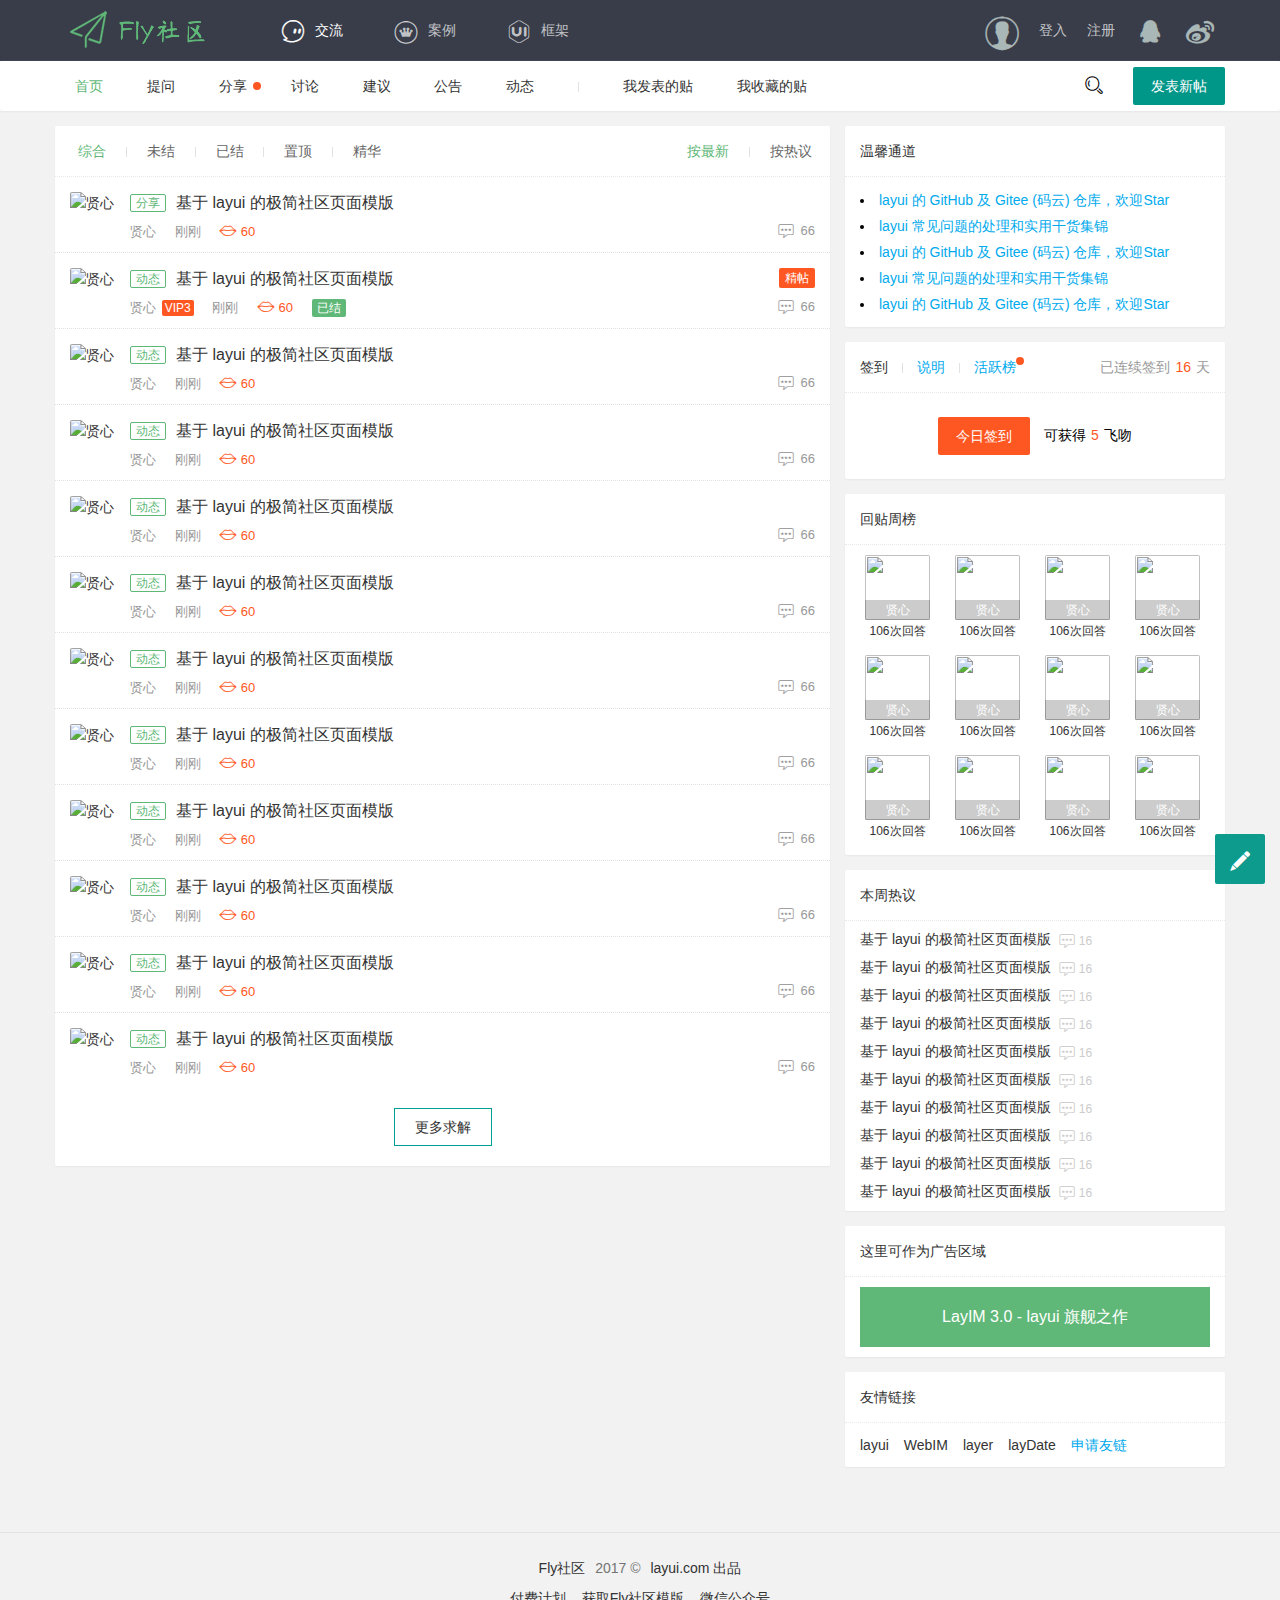
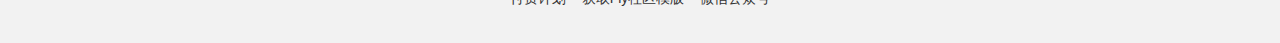
==== commit 660f28d7: "去除置顶" ====
--- a/ui/html/index.html
+++ b/ui/html/index.html
@@ -101,137 +101,7 @@
 <div class="layui-container">
   <div class="layui-row layui-col-space15">
     <div class="layui-col-md8">
-      <div class="fly-panel">
-        <div class="fly-panel-title fly-filter">
-          <a>置顶</a>
-          <a href="#signin" class="layui-hide-sm layui-show-xs-block fly-right" id="LAY_goSignin" style="color: #FF5722;">去签到</a>
-        </div>
-        <ul class="fly-list">
-          <li>
-            <a href="user/home.html" class="fly-avatar">
-              <img src="https://tva1.sinaimg.cn/crop.0.0.118.118.180/5db11ff4gw1e77d3nqrv8j203b03cweg.jpg" alt="贤心">
-            </a>
-            <h2>
-              <a class="layui-badge">动态</a>
-              <a href="jie/detail.html">基于 layui 的极简社区页面模版</a>
-            </h2>
-            <div class="fly-list-info">
-              <a href="user/home.html" link>
-                <cite>贤心</cite>
-                <i class="iconfont icon-renzheng" title="认证信息：XXX"></i>
-                <i class="layui-badge fly-badge-vip">VIP3</i>
-              </a>
-              <span>刚刚</span>
-              
-              <span class="fly-list-kiss layui-hide-xs" title="悬赏飞吻"><i class="iconfont icon-kiss"></i> 60</span>
-              <span class="layui-badge fly-badge-accept layui-hide-xs">已结</span>
-              <span class="fly-list-nums"> 
-                <i class="iconfont icon-pinglun1" title="回答"></i> 66
-              </span>
-            </div>
-            <div class="fly-list-badge">
-              <!--
-              <span class="layui-badge layui-bg-black">置顶</span>
-              <span class="layui-badge layui-bg-red">精帖</span>
-              -->
-            </div>
-          </li>
-          <li>
-            <a href="user/home.html" class="fly-avatar">
-              <img src="https://tva1.sinaimg.cn/crop.0.0.118.118.180/5db11ff4gw1e77d3nqrv8j203b03cweg.jpg" alt="贤心">
-            </a>
-            <h2>
-              <a class="layui-badge">公告</a>
-              <a href="jie/detail.html">基于 layui 的极简社区页面模版</a>
-            </h2>
-            <div class="fly-list-info">
-              <a href="user/home.html" link>
-                <cite>贤心</cite>
-                <!--
-                <i class="iconfont icon-renzheng" title="认证信息：XXX"></i>
-                <i class="layui-badge fly-badge-vip">VIP3</i>
-                -->
-              </a>
-              <span>2017-11-30</span>
-              
-              <span class="fly-list-kiss layui-hide-xs" title="悬赏飞吻"><i class="iconfont icon-kiss"></i> 60</span>
-              <!--<span class="layui-badge fly-badge-accept layui-hide-xs">已结</span>-->
-              <span class="fly-list-nums"> 
-                <i class="iconfont icon-pinglun1" title="回答"></i> 66
-              </span>
-            </div>
-            <div class="fly-list-badge">
-              <!--
-              <span class="layui-badge layui-bg-black">置顶</span>
-              <span class="layui-badge layui-bg-red">精帖</span>
-              -->
-            </div>
-          </li>
-          <li>
-            <a href="user/home.html" class="fly-avatar">
-              <img src="https://tva1.sinaimg.cn/crop.0.0.118.118.180/5db11ff4gw1e77d3nqrv8j203b03cweg.jpg" alt="贤心">
-            </a>
-            <h2>
-              <a class="layui-badge">公告</a>
-              <a href="jie/detail.html">基于 layui 的极简社区页面模版</a>
-            </h2>
-            <div class="fly-list-info">
-              <a href="user/home.html" link>
-                <cite>贤心</cite>
-                <!--
-                <i class="iconfont icon-renzheng" title="认证信息：XXX"></i>
-                <i class="layui-badge fly-badge-vip">VIP3</i>
-                -->
-              </a>
-              <span>刚刚</span>
-              
-              <span class="fly-list-kiss layui-hide-xs" title="悬赏飞吻"><i class="iconfont icon-kiss"></i> 60</span>
-              <!--<span class="layui-badge fly-badge-accept layui-hide-xs">已结</span>-->
-              <span class="fly-list-nums"> 
-                <i class="iconfont icon-pinglun1" title="回答"></i> 66
-              </span>
-            </div>
-            <div class="fly-list-badge">
-              <!--
-              <span class="layui-badge layui-bg-black">置顶</span>
-              <span class="layui-badge layui-bg-red">精帖</span>
-              -->
-            </div>
-          </li>
-          <li>
-            <a href="user/home.html" class="fly-avatar">
-              <img src="https://tva1.sinaimg.cn/crop.0.0.118.118.180/5db11ff4gw1e77d3nqrv8j203b03cweg.jpg" alt="贤心">
-            </a>
-            <h2>
-              <a class="layui-badge">公告</a>
-              <a href="jie/detail.html">基于 layui 的极简社区页面模版</a>
-            </h2>
-            <div class="fly-list-info">
-              <a href="user/home.html" link>
-                <cite>贤心</cite>
-                <!--
-                <i class="iconfont icon-renzheng" title="认证信息：XXX"></i>
-                <i class="layui-badge fly-badge-vip">VIP3</i>
-                -->
-              </a>
-              <span>刚刚</span>
-              
-              <span class="fly-list-kiss layui-hide-xs" title="悬赏飞吻"><i class="iconfont icon-kiss"></i> 60</span>
-              <!--<span class="layui-badge fly-badge-accept layui-hide-xs">已结</span>-->
-              <span class="fly-list-nums"> 
-                <i class="iconfont icon-pinglun1" title="回答"></i> 66
-              </span>
-            </div>
-            <div class="fly-list-badge">
-              <!--
-              <span class="layui-badge layui-bg-black">置顶</span>
-              <span class="layui-badge layui-bg-red">精帖</span>
-              -->
-            </div>
-          </li>
-        </ul>
-      </div>
-
+      
       <div class="fly-panel" style="margin-bottom: 0;">
         
         <div class="fly-panel-title fly-filter">
@@ -240,6 +110,10 @@
           <a href="">未结</a>
           <span class="fly-mid"></span>
           <a href="">已结</a>
+
+          <span class="fly-mid"></span>
+           <a href="">置顶</a>
+
           <span class="fly-mid"></span>
           <a href="">精华</a>
           <span class="fly-filter-right layui-hide-xs">
